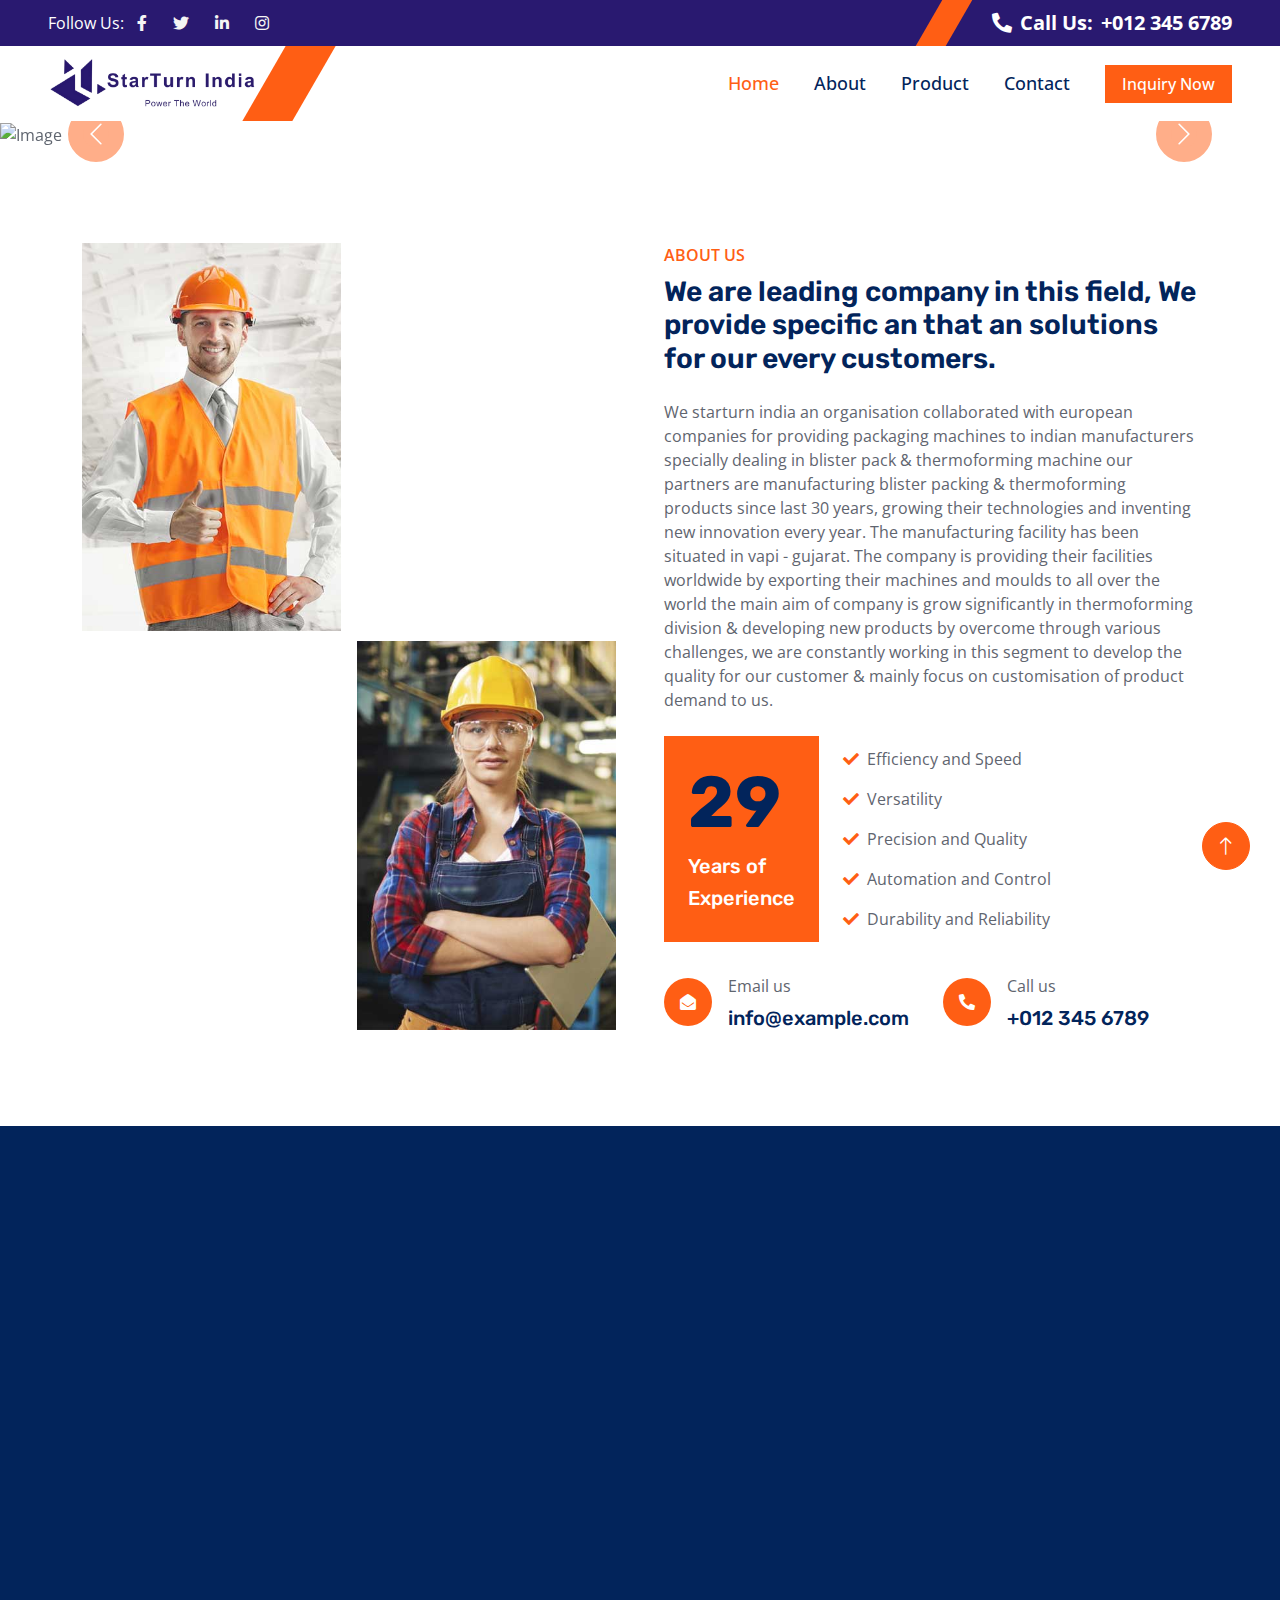
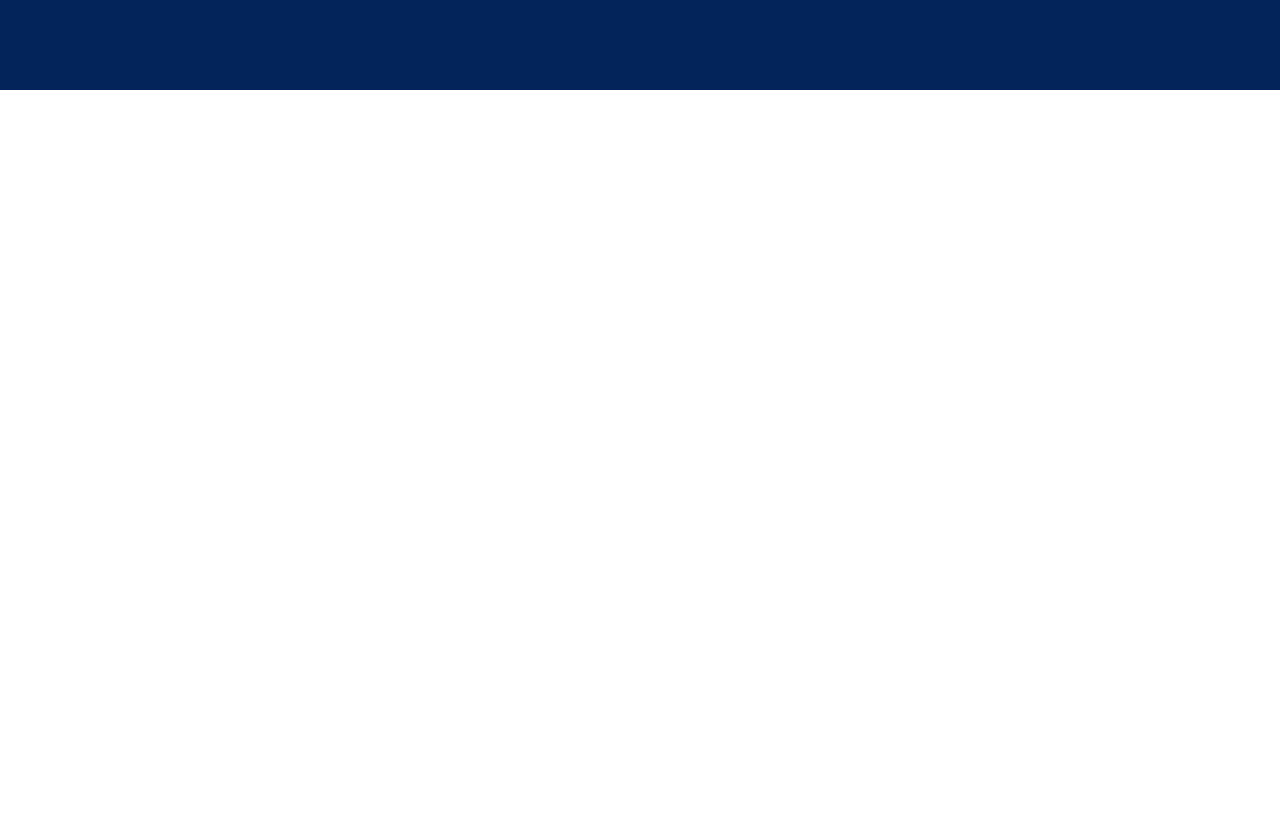
==== index.html @ 0eaa42ad "first commit" ====
<!DOCTYPE html>
<html lang="en">

<head>
    <meta charset="utf-8">
    <title>Star Turn India</title>
    <meta content="width=device-width, initial-scale=1.0" name="viewport">
    <meta content="" name="keywords">
    <meta content="" name="description">

    <!-- Favicon -->
    <link href="img/StarTurn India.png" rel="icon">

    <!-- Google Web Fonts -->
    <link rel="preconnect" href="https://fonts.googleapis.com">
    <link rel="preconnect" href="https://fonts.gstatic.com" crossorigin>
    <link
        href="https://fonts.googleapis.com/css2?family=Open+Sans:wght@400;500;600&family=Rubik:wght@500;600;700&display=swap"
        rel="stylesheet">

    <!-- Icon Font Stylesheet -->
    <link href="https://cdnjs.cloudflare.com/ajax/libs/font-awesome/5.10.0/css/all.min.css" rel="stylesheet">
    <link href="https://cdn.jsdelivr.net/npm/bootstrap-icons@1.4.1/font/bootstrap-icons.css" rel="stylesheet">

    <!-- Libraries Stylesheet -->
    <link href="lib/animate/animate.min.css" rel="stylesheet">
    <link href="lib/owlcarousel/assets/owl.carousel.min.css" rel="stylesheet">

    <!-- Customized Bootstrap Stylesheet -->
    <link href="css/bootstrap.min.css" rel="stylesheet">

    <!-- Template Stylesheet -->
    <link href="css/style.css" rel="stylesheet">
</head>

<body>
    <!-- Spinner Start -->
    <div id="spinner"
        class="show bg-white position-fixed translate-middle w-100 vh-100 top-50 start-50 d-flex align-items-center justify-content-center">
        <div class="spinner-border text-primary" role="status" style="width: 3rem; height: 3rem;"></div>
    </div>
    <!-- Spinner End -->


    <!-- Topbar Start -->
    <div class="container-fluid bg-dark px-0">
        <div class="row g-0 d-none d-lg-flex">
            <div class="col-lg-6 ps-5 text-start">
                <div class="h-100 d-inline-flex align-items-center text-white">
                    <span>Follow Us:</span>
                    <a class="btn btn-link text-light" href=""><i class="fab fa-facebook-f"></i></a>
                    <a class="btn btn-link text-light" href=""><i class="fab fa-twitter"></i></a>
                    <a class="btn btn-link text-light" href=""><i class="fab fa-linkedin-in"></i></a>
                    <a class="btn btn-link text-light" href=""><i class="fab fa-instagram"></i></a>
                </div>
            </div>
            <div class="col-lg-6 text-end">
                <div class="h-100 topbar-right d-inline-flex align-items-center text-white py-2 px-5">
                    <span class="fs-5 fw-bold me-2"><i class="fa fa-phone-alt me-2"></i>Call Us:</span>
                    <span class="fs-5 fw-bold">+012 345 6789</span>
                </div>
            </div>
        </div>
    </div>
    <!-- Topbar End -->


    <!-- Navbar Start -->
    <nav class="navbar navbar-expand-lg bg-white navbar-light sticky-top py-0 pe-5">
        <a href="index.html" class="navbar-brand ps-5 me-0 col-9 col-md-3">
            <!-- <h1 class="text-white m-0">Star_logo</h1> -->
             <img class="img-fluid" src="img/StarTurn India.png" alt="logo">
        </a>
        <button type="button" class="navbar-toggler me-0" data-bs-toggle="collapse" data-bs-target="#navbarCollapse">
            <span class="navbar-toggler-icon"></span>
        </button>
        <div class="collapse navbar-collapse" id="navbarCollapse">
            <div class="navbar-nav ms-auto p-4 p-lg-0">
                <a href="index.html" class="nav-item nav-link active">Home</a>
                <a href="#" class="nav-item nav-link">About</a>
                <!-- <a href="service.html" class="nav-item nav-link">Services</a> -->
                <!-- <div class="nav-item dropdown">
                    <a href="#" class="nav-link dropdown-toggle" data-bs-toggle="dropdown">Pages</a>
                    <div class="dropdown-menu bg-light m-0">
                        <a href="project.html" class="dropdown-item">Projects</a>
                        <a href="feature.html" class="dropdown-item">Features</a>
                        <a href="team.html" class="dropdown-item">Our Team</a>
                        <a href="testimonial.html" class="dropdown-item">Testimonial</a>
                        <a href="404.html" class="dropdown-item">404 Page</a>
                    </div>
                </div> -->
                <a href="#" class="nav-item nav-link">Product</a>
                <a href="#" class="nav-item nav-link">Contact</a>
            </div>
            <a href="" class="btn btn-primary px-3 d-none d-lg-block">Inquiry Now</a>
        </div>
    </nav>
    <!-- Navbar End -->


    <!-- Carousel Start -->
    <div class="container-fluid px-0 mb-5">
        <div id="header-carousel" class="carousel slide" data-bs-ride="carousel">
            <div class="carousel-inner">
                <div class="carousel-item active">
                    <img class="w-100" src="https://starturnindias.com/img/straturn-india-images/banner-1.webp" alt="Image">
                    <div class="carousel-caption">
                        <div class="container">
                            <div class="row justify-content-center">
                                <!-- <div class="col-lg-10 text-start">
                                    <p class="fs-5 fw-medium text-primary text-uppercase animated slideInRight">25 Years
                                        of Working Experience</p>
                                    <h1 class="display-1 text-white mb-5 animated slideInRight">Industrial Solution
                                        Providing Company</h1>
                                    <a href="" class="btn btn-primary py-3 px-5 animated slideInRight">Explore More</a>
                                </div> -->
                            </div>
                        </div>
                    </div>
                </div>
                <div class="carousel-item">
                    <img class="w-100" src="https://starturnindias.com/img/straturn-india-images/banner-2.webp" alt="Image">
                    <div class="carousel-caption">
                        <div class="container">
                            <div class="row justify-content-center">
                                <!-- <div class="col-lg-10 text-start">
                                    <p class="fs-5 fw-medium text-primary text-uppercase animated slideInRight">25 Years
                                        of Working Experience</p>
                                    <h1 class="display-1 text-white mb-5 animated slideInRight">The Best Reliable
                                        Industry Solution</h1>
                                    <a href="" class="btn btn-primary py-3 px-5 animated slideInRight">Explore More</a>
                                </div> -->
                            </div>
                        </div>
                    </div>
                </div>
            </div>
            <button class="carousel-control-prev" type="button" data-bs-target="#header-carousel" data-bs-slide="prev">
                <span class="carousel-control-prev-icon" aria-hidden="true"></span>
                <span class="visually-hidden">Previous</span>
            </button>
            <button class="carousel-control-next" type="button" data-bs-target="#header-carousel" data-bs-slide="next">
                <span class="carousel-control-next-icon" aria-hidden="true"></span>
                <span class="visually-hidden">Next</span>
            </button>
        </div>
    </div>
    <!-- Carousel End -->


    <!-- About Start -->
    <div class="marginsub container-xxl py-5">
        <div class="container">
            <div class="row g-5">
                <div class="col-lg-6">
                    <div class="row gx-3 h-100">
                        <div class="col-6 align-self-start wow fadeInUp" data-wow-delay="0.1s">
                            <img class="img-fluid" src="img/about-1.jpg">
                        </div>
                        <div class="col-6 align-self-end wow fadeInDown" data-wow-delay="0.1s">
                            <img class="img-fluid" src="img/about-2.jpg">
                        </div>
                    </div>
                </div>
                <div class="col-lg-6 wow fadeIn" data-wow-delay="0.5s">
                    <p class="fw-medium text-uppercase text-primary mb-2">About Us</p>
                    <h3 class=" mb-4">
                        We are leading company in this field, We provide specific an that an solutions for our every customers.</h1>
                    <p class="mb-4">We starturn india an organisation collaborated with european companies for providing packaging machines to indian manufacturers specially dealing in blister pack & thermoforming machine our partners are manufacturing blister packing & thermoforming products since last 30 years, growing their technologies and inventing new innovation every year. The manufacturing facility has been situated in vapi - gujarat. The company is providing their facilities worldwide by exporting their machines and moulds to all over the world the main aim of company is grow significantly in thermoforming division & developing new products by overcome through various challenges, we are constantly working in this segment to develop the quality for our customer & mainly focus on customisation of product demand to us.
                    </p>
                    <div class="d-flex align-items-center mb-4">
                        <div class="flex-shrink-0 bg-primary p-4">
                            <h1 class="display-2">29</h1>
                            <h5 class="text-white">Years of</h5>
                            <h5 class="text-white">Experience</h5>
                        </div>
                        <div class="ms-4">
                            <p><i class="fa fa-check text-primary me-2"></i>Efficiency and Speed</p>
                            <p><i class="fa fa-check text-primary me-2"></i>Versatility</p>
                            <p><i class="fa fa-check text-primary me-2"></i>Precision and Quality</p>
                            <p><i class="fa fa-check text-primary me-2"></i>Automation and Control</p>
                            <p class="mb-0"><i class="fa fa-check text-primary me-2"></i>Durability and Reliability</p>
                        </div>
                    </div>
                    <div class="row pt-2">
                        <div class="col-sm-6">
                            <div class="d-flex align-items-center">
                                <div class="flex-shrink-0 btn-lg-square rounded-circle bg-primary">
                                    <i class="fa fa-envelope-open text-white"></i>
                                </div>
                                <div class="ms-3">
                                    <p class="mb-2">Email us</p>
                                    <h5 class="mb-0">info@example.com</h5>
                                </div>
                            </div>
                        </div>
                        <div class="col-sm-6">
                            <div class="d-flex align-items-center">
                                <div class="flex-shrink-0 btn-lg-square rounded-circle bg-primary">
                                    <i class="fa fa-phone-alt text-white"></i>
                                </div>
                                <div class="ms-3">
                                    <p class="mb-2">Call us</p>
                                    <h5 class="mb-0">+012 345 6789</h5>
                                </div>
                            </div>
                        </div>
                    </div>
                </div>
            </div>
        </div>
    </div>
    <!-- About End -->


    <!-- Facts Start -->
    <div class="container-fluid facts my-5 p-5">
        <div class="row g-5">
            <div class="col-md-6 col-xl-3 wow fadeIn" data-wow-delay="0.1s">
                <div class="text-center border p-5">
                    <i class="fa fa-certificate fa-3x text-white mb-3"></i>
                    <h1 class="display-2 text-primary mb-0" data-toggle="counter-up">25</h1>
                    <span class="fs-5 fw-semi-bold text-white">Years Experience</span>
                    <p>Delivering top-notch services for over two decades with proven expertise.</p>
                </div>
            </div>
            <div class="col-md-6 col-xl-3 wow fadeIn" data-wow-delay="0.3s">
                <div class="text-center border p-5">
                    <i class="fa fa-users-cog fa-3x text-white mb-3"></i>
                    <h1 class="display-2 text-primary mb-0" data-toggle="counter-up">135</h1>
                    <span class="fs-5 fw-semi-bold text-white">Satisfied customers</span>
                    <p>Trusted by numerous businesses with unmatched customer satisfaction.</p>
                </div>
            </div>  
            <div class="col-md-6 col-xl-3 wow fadeIn" data-wow-delay="0.5s">
                <div class="text-center border p-5">
                    <i class="fa fa-users fa-3x text-white mb-3"></i>
                    <h1 class="display-2 text-primary mb-0" data-toggle="counter-up">957</h1>
                    <span class="fs-5 fw-semi-bold text-white">Happy Clients</span>
                    <p>Creating smiles by meeting and exceeding client expectations.</p>
                </div>
            </div>
            <div class="col-md-6 col-xl-3 wow fadeIn" data-wow-delay="0.7s">
                <div class="text-center border p-5">
                    <i class="fa fa-check-double fa-3x text-white mb-3"></i>
                    <h1 class="display-2 text-primary mb-0" data-toggle="counter-up">1839</h1>
                    <span class="fs-5 fw-semi-bold text-white">Projects Done</span>
                    <p>Successfully completing projects with precision and excellence.</p>
                </div>
            </div>
        </div>
    </div>
    <!-- Facts End -->
     

    <!-- Features Start -->
    <div class=" container-xxl py-5">
        <div class="container">
            <div class="row g-5 align-items-center">
                <div class="col-lg-6 wow fadeInUp" data-wow-delay="0.1s">
                    <div class="position-relative me-lg-4">
                        <img class="img-fluid w-100" src="img/feature.jpg" alt="">
                        <span
                            class="position-absolute top-50 start-100 translate-middle bg-white rounded-circle d-none d-lg-block"
                            style="width: 120px; height: 120px;"></span>
                        <button type="button" class="btn-play" data-bs-toggle="modal"
                            data-src="https://www.youtube.com/embed/DWRcNpR6Kdc" data-bs-target="#videoModal">
                            <span></span>
                        </button>
                    </div>
                </div>
                <div class="col-lg-6 wow fadeInUp" data-wow-delay="0.5s">
                    <p class="fw-medium text-uppercase text-primary mb-2">Why Choosing Us!</p>
                    <h1 class="display-5 mb-4">Few Reasons Why People Choosing Us!</h1>
                    <p class="mb-4">Tempor erat elitr rebum at clita. Diam dolor diam ipsum sit. Aliqu diam amet diam et
                        eos. Clita erat ipsum et lorem et sit, sed stet lorem sit clita duo justo magna dolore erat amet
                    </p>
                    <div class="row gy-4">
                        <div class="col-12">
                            <div class="d-flex">
                                <div class="flex-shrink-0 btn-lg-square rounded-circle bg-primary">
                                    <i class="fa fa-check text-white"></i>
                                </div>
                                <div class="ms-4">
                                    <h4>Experienced Workers</h4>
                                    <span>Clita erat ipsum et lorem et sit, sed stet lorem sit clita duo justo magna
                                        dolore erat amet</span>
                                </div>
                            </div>
                        </div>
                        <div class="col-12">
                            <div class="d-flex">
                                <div class="flex-shrink-0 btn-lg-square rounded-circle bg-primary">
                                    <i class="fa fa-check text-white"></i>
                                </div>
                                <div class="ms-4">
                                    <h4>Reliable Industrial Services</h4>
                                    <span>Clita erat ipsum et lorem et sit, sed stet lorem sit clita duo justo magna
                                        dolore erat amet</span>
                                </div>
                            </div>
                        </div>
                        <div class="col-12">
                            <div class="d-flex">
                                <div class="flex-shrink-0 btn-lg-square rounded-circle bg-primary">
                                    <i class="fa fa-check text-white"></i>
                                </div>
                                <div class="ms-4">
                                    <h4>24/7 Customer Support</h4>
                                    <span>Clita erat ipsum et lorem et sit, sed stet lorem sit clita duo justo magna
                                        dolore erat amet</span>
                                </div>
                            </div>
                        </div>
                    </div>
                </div>
            </div>
        </div>
    </div>
    <!-- Features End -->


    <!-- Video Modal Start -->
    <div class="d-none modal modal-video fade" id="videoModal" tabindex="-1" aria-labelledby="exampleModalLabel"
        aria-hidden="true">
        <div class="modal-dialog">
            <div class="modal-content rounded-0">
                <div class="modal-header">
                    <h3 class="modal-title" id="exampleModalLabel">Youtube Video</h3>
                    <button type="button" class="btn-close" data-bs-dismiss="modal" aria-label="Close"></button>
                </div>
                <div class="modal-body">
                    <!-- 16:9 aspect ratio -->
                    <div class="ratio ratio-16x9">
                        <iframe class="embed-responsive-item" src="" id="video" allowfullscreen
                            allowscriptaccess="always" allow="autoplay"></iframe>
                    </div>
                </div>
            </div>
        </div>
    </div>
    <!-- Video Modal End -->


    <!-- Service Start -->
    <div class="d-none container-xxl py-5">
        <div class="container">
            <div class="text-center mx-auto pb-4 wow fadeInUp" data-wow-delay="0.1s" style="max-width: 600px;">
                <p class="fw-medium text-uppercase text-primary mb-2">Our Services</p>
                <h1 class="display-5 mb-4">We Provide Best Industrial Services</h1>
            </div>
            <div class="row gy-5 gx-4">
                <div class="col-md-6 col-lg-4 wow fadeInUp" data-wow-delay="0.1s">
                    <div class="service-item">
                        <img class="img-fluid" src="img/service-1.jpg" alt="">
                        <div class="service-img">
                            <img class="img-fluid" src="img/service-1.jpg" alt="">
                        </div>
                        <div class="service-detail">
                            <div class="service-title">
                                <hr class="w-25">
                                <h3 class="mb-0">Civil & Gas Engineering</h3>
                                <hr class="w-25">
                            </div>
                            <div class="service-text">
                                <p class="text-white mb-0">Erat ipsum justo amet duo et elitr dolor, est duo duo eos
                                    lorem sed diam stet diam sed stet.</p>
                            </div>
                        </div>
                        <a class="btn btn-light" href="">Read More</a>
                    </div>
                </div>
                <div class="col-md-6 col-lg-4 wow fadeInUp" data-wow-delay="0.3s">
                    <div class="service-item">
                        <img class="img-fluid" src="img/service-2.jpg" alt="">
                        <div class="service-img">
                            <img class="img-fluid" src="img/service-2.jpg" alt="">
                        </div>
                        <div class="service-detail">
                            <div class="service-title">
                                <hr class="w-25">
                                <h3 class="mb-0">Power & Energy Engineering</h3>
                                <hr class="w-25">
                            </div>
                            <div class="service-text">
                                <p class="text-white mb-0">Erat ipsum justo amet duo et elitr dolor, est duo duo eos
                                    lorem sed diam stet diam sed stet.</p>
                            </div>
                        </div>
                        <a class="btn btn-light" href="">Read More</a>
                    </div>
                </div>
                <div class="col-md-6 col-lg-4 wow fadeInUp" data-wow-delay="0.5s">
                    <div class="service-item">
                        <img class="img-fluid" src="img/service-3.jpg" alt="">
                        <div class="service-img">
                            <img class="img-fluid" src="img/service-3.jpg" alt="">
                        </div>
                        <div class="service-detail">
                            <div class="service-title">
                                <hr class="w-25">
                                <h3 class="mb-0">Plumbing & Water Treatment</h3>
                                <hr class="w-25">
                            </div>
                            <div class="service-text">
                                <p class="text-white mb-0">Erat ipsum justo amet duo et elitr dolor, est duo duo eos
                                    lorem sed diam stet diam sed stet.</p>
                            </div>
                        </div>
                        <a class="btn btn-light" href="">Read More</a>
                    </div>
                </div>
            </div>
        </div>
    </div>
    <!-- Service End -->


    <!-- Project Start -->
    <div class="d-none container-fluid bg-dark pt-5 my-5 px-0">
        <div class="text-center mx-auto mt-5 wow fadeIn" data-wow-delay="0.1s" style="max-width: 600px;">
            <p class="fw-medium text-uppercase text-primary mb-2">Our Projects</p>
            <h1 class="display-5 text-white mb-5">See What We Have Completed Recently</h1>
        </div>
        <div class="owl-carousel project-carousel wow fadeIn" data-wow-delay="0.1s">
            <a class="project-item" href="">
                <img class="img-fluid" src="img/project-1.jpg" alt="">
                <div class="project-title">
                    <h5 class="text-primary mb-0">Auto Engineering</h5>
                </div>
            </a>
            <a class="project-item" href="">
                <img class="img-fluid" src="img/project-2.jpg" alt="">
                <div class="project-title">
                    <h5 class="text-primary mb-0">Civil Engineering</h5>
                </div>
            </a>
            <a class="project-item" href="">
                <img class="img-fluid" src="img/project-3.jpg" alt="">
                <div class="project-title">
                    <h5 class="text-primary mb-0">Gas Engineering</h5>
                </div>
            </a>
            <a class="project-item" href="">
                <img class="img-fluid" src="img/project-4.jpg" alt="">
                <div class="project-title">
                    <h5 class="text-primary mb-0">Power Engineering</h5>
                </div>
            </a>
            <a class="project-item" href="">
                <img class="img-fluid" src="img/project-5.jpg" alt="">
                <div class="project-title">
                    <h5 class="text-primary mb-0">Energy Engineering</h5>
                </div>
            </a>
            <a class="project-item" href="">
                <img class="img-fluid" src="img/project-6.jpg" alt="">
                <div class="project-title">
                    <h5 class="text-primary mb-0">Water Engineering</h5>
                </div>
            </a>
        </div>
    </div>
    <!-- Project End -->


    <!-- Team Start -->
    <div class="d-none container-xxl py-5">
        <div class="container">
            <div class="text-center mx-auto wow fadeInUp" data-wow-delay="0.1s" style="max-width: 600px;">
                <p class="fw-medium text-uppercase text-primary mb-2">Our Team</p>
                <h1 class="display-5 mb-5">Dedicated Team Members</h1>
            </div>
            <div class="row g-4">
                <div class="col-lg-4 col-md-6 wow fadeInUp" data-wow-delay="0.1s">
                    <div class="team-item">
                        <img class="img-fluid" src="img/team-1.jpg" alt="">
                        <div class="d-flex">
                            <div class="flex-shrink-0 btn-square bg-primary" style="width: 90px; height: 90px;">
                                <i class="fa fa-2x fa-share text-white"></i>
                            </div>
                            <div class="position-relative overflow-hidden bg-light d-flex flex-column justify-content-center w-100 ps-4"
                                style="height: 90px;">
                                <h5>Rob Miller</h5>
                                <span class="text-primary">CEO & Founder</span>
                                <div class="team-social">
                                    <a class="btn btn-square btn-dark rounded-circle mx-1" href=""><i
                                            class="fab fa-facebook-f"></i></a>
                                    <a class="btn btn-square btn-dark rounded-circle mx-1" href=""><i
                                            class="fab fa-twitter"></i></a>
                                    <a class="btn btn-square btn-dark rounded-circle mx-1" href=""><i
                                            class="fab fa-instagram"></i></a>
                                </div>
                            </div>
                        </div>
                    </div>
                </div>
                <div class="col-lg-4 col-md-6 wow fadeInUp" data-wow-delay="0.3s">
                    <div class="team-item">
                        <img class="img-fluid" src="img/team-2.jpg" alt="">
                        <div class="d-flex">
                            <div class="flex-shrink-0 btn-square bg-primary" style="width: 90px; height: 90px;">
                                <i class="fa fa-2x fa-share text-white"></i>
                            </div>
                            <div class="position-relative overflow-hidden bg-light d-flex flex-column justify-content-center w-100 ps-4"
                                style="height: 90px;">
                                <h5>Adam Crew</h5>
                                <span class="text-primary">Project Manager</span>
                                <div class="team-social">
                                    <a class="btn btn-square btn-dark rounded-circle mx-1" href=""><i
                                            class="fab fa-facebook-f"></i></a>
                                    <a class="btn btn-square btn-dark rounded-circle mx-1" href=""><i
                                            class="fab fa-twitter"></i></a>
                                    <a class="btn btn-square btn-dark rounded-circle mx-1" href=""><i
                                            class="fab fa-instagram"></i></a>
                                </div>
                            </div>
                        </div>
                    </div>
                </div>
                <div class="col-lg-4 col-md-6 wow fadeInUp" data-wow-delay="0.5s">
                    <div class="team-item">
                        <img class="img-fluid" src="img/team-3.jpg" alt="">
                        <div class="d-flex">
                            <div class="flex-shrink-0 btn-square bg-primary" style="width: 90px; height: 90px;">
                                <i class="fa fa-2x fa-share text-white"></i>
                            </div>
                            <div class="position-relative overflow-hidden bg-light d-flex flex-column justify-content-center w-100 ps-4"
                                style="height: 90px;">
                                <h5>Peter Farel</h5>
                                <span class="text-primary">Engineer</span>
                                <div class="team-social">
                                    <a class="btn btn-square btn-dark rounded-circle mx-1" href=""><i
                                            class="fab fa-facebook-f"></i></a>
                                    <a class="btn btn-square btn-dark rounded-circle mx-1" href=""><i
                                            class="fab fa-twitter"></i></a>
                                    <a class="btn btn-square btn-dark rounded-circle mx-1" href=""><i
                                            class="fab fa-instagram"></i></a>
                                </div>
                            </div>
                        </div>
                    </div>
                </div>
            </div>
        </div>
    </div>
    <!-- Team End -->


    <!-- Testimonial Start -->
    <div class="d-none container-xxl py-5">
        <div class="container">
            <div class="text-center mx-auto wow fadeInUp" data-wow-delay="0.1s" style="max-width: 600px;">
                <p class="fw-medium text-uppercase text-primary mb-2">Testimonial</p>
                <h1 class="display-5 mb-5">What Our Clients Say!</h1>
            </div>
            <div class="owl-carousel testimonial-carousel wow fadeInUp" data-wow-delay="0.1s">
                <div class="testimonial-item text-center">
                    <div class="testimonial-img position-relative">
                        <img class="img-fluid rounded-circle mx-auto mb-5" src="img/testimonial-1.jpg">
                        <div class="btn-square bg-primary rounded-circle">
                            <i class="fa fa-quote-left text-white"></i>
                        </div>
                    </div>
                    <div class="testimonial-text text-center rounded p-4">
                        <p>Clita clita tempor justo dolor ipsum amet kasd amet duo justo duo duo labore sed sed. Magna
                            ut diam sit et amet stet eos sed clita erat magna elitr erat sit sit erat at rebum justo sea
                            clita.</p>
                        <h5 class="mb-1">Client Name</h5>
                        <span class="fst-italic">Profession</span>
                    </div>
                </div>
                <div class="testimonial-item text-center">
                    <div class="testimonial-img position-relative">
                        <img class="img-fluid rounded-circle mx-auto mb-5" src="img/testimonial-2.jpg">
                        <div class="btn-square bg-primary rounded-circle">
                            <i class="fa fa-quote-left text-white"></i>
                        </div>
                    </div>
                    <div class="testimonial-text text-center rounded p-4">
                        <p>Clita clita tempor justo dolor ipsum amet kasd amet duo justo duo duo labore sed sed. Magna
                            ut diam sit et amet stet eos sed clita erat magna elitr erat sit sit erat at rebum justo sea
                            clita.</p>
                        <h5 class="mb-1">Client Name</h5>
                        <span class="fst-italic">Profession</span>
                    </div>
                </div>
                <div class="testimonial-item text-center">
                    <div class="testimonial-img position-relative">
                        <img class="img-fluid rounded-circle mx-auto mb-5" src="img/testimonial-3.jpg">
                        <div class="btn-square bg-primary rounded-circle">
                            <i class="fa fa-quote-left text-white"></i>
                        </div>
                    </div>
                    <div class="testimonial-text text-center rounded p-4">
                        <p>Clita clita tempor justo dolor ipsum amet kasd amet duo justo duo duo labore sed sed. Magna
                            ut diam sit et amet stet eos sed clita erat magna elitr erat sit sit erat at rebum justo sea
                            clita.</p>
                        <h5 class="mb-1">Client Name</h5>
                        <span class="fst-italic">Profession</span>
                    </div>
                </div>
            </div>
        </div>
    </div>
    <!-- Testimonial End -->


    <!-- Footer Start -->
    <div class="d-none container-fluid bg-dark footer mt-5 py-5 wow fadeIn" data-wow-delay="0.1s">
        <div class="container py-5">
            <div class="row g-5">
                <div class="col-lg-3 col-md-6">
                    <h5 class="text-white mb-4">Our Office</h5>
                    <p class="mb-2"><i class="fa fa-map-marker-alt me-3"></i>123 Street, New York, USA</p>
                    <p class="mb-2"><i class="fa fa-phone-alt me-3"></i>+012 345 67890</p>
                    <p class="mb-2"><i class="fa fa-envelope me-3"></i>info@example.com</p>
                    <div class="d-flex pt-3">
                        <a class="btn btn-square btn-primary rounded-circle me-2" href=""><i
                                class="fab fa-twitter"></i></a>
                        <a class="btn btn-square btn-primary rounded-circle me-2" href=""><i
                                class="fab fa-facebook-f"></i></a>
                        <a class="btn btn-square btn-primary rounded-circle me-2" href=""><i
                                class="fab fa-youtube"></i></a>
                        <a class="btn btn-square btn-primary rounded-circle me-2" href=""><i
                                class="fab fa-linkedin-in"></i></a>
                    </div>
                </div>
                <div class="col-lg-3 col-md-6">
                    <h5 class="text-white mb-4">Quick Links</h5>
                    <a class="btn btn-link" href="">About Us</a>
                    <a class="btn btn-link" href="">Contact Us</a>
                    <a class="btn btn-link" href="">Our Services</a>
                    <a class="btn btn-link" href="">Terms & Condition</a>
                    <a class="btn btn-link" href="">Support</a>
                </div>
                <div class="col-lg-3 col-md-6">
                    <h5 class="text-white mb-4">Business Hours</h5>
                    <p class="mb-1">Monday - Friday</p>
                    <h6 class="text-light">09:00 am - 07:00 pm</h6>
                    <p class="mb-1">Saturday</p>
                    <h6 class="text-light">09:00 am - 12:00 pm</h6>
                    <p class="mb-1">Sunday</p>
                    <h6 class="text-light">Closed</h6>
                </div>
                <div class="col-lg-3 col-md-6">
                    <h5 class="text-white mb-4">Newsletter</h5>
                    <p>Dolor amet sit justo amet elitr clita ipsum elitr est.</p>
                    <div class="position-relative w-100">
                        <input class="form-control bg-transparent w-100 py-3 ps-4 pe-5" type="text"
                            placeholder="Your email">
                        <button type="button"
                            class="btn btn-primary py-2 position-absolute top-0 end-0 mt-2 me-2">SignUp</button>
                    </div>
                </div>
            </div>
        </div>
    </div>
    <!-- Footer End -->


    <!-- Copyright Start -->
    <div class="d-none container-fluid copyright bg-dark py-4">
        <div class="container text-center">
            <p class="mb-2">Copyright &copy; <a class="fw-semi-bold" href="#">Your Site Name</a>, All Right Reserved.
            </p>
            <!--/*** This template is free as long as you keep the footer author’s credit link/attribution link/backlink. If you'd like to use the template without the footer author’s credit link/attribution link/backlink, you can purchase the Credit Removal License from "https://htmlcodex.com/credit-removal". Thank you for your support. ***/-->
            <p class="mb-0">Designed By <a class="fw-semi-bold" href="https://htmlcodex.com">HTML Codex</a> Distributed
                By: <a href="https://themewagon.com">ThemeWagon</a> </p>
        </div>
    </div>
    <!-- Copyright End -->


    <!-- Back to Top -->
    <a href="#" class="btn btn-lg btn-primary btn-lg-square rounded-circle back-to-top"><i
            class="bi bi-arrow-up"></i></a>


    <!-- JavaScript Libraries -->
    <script src="https://code.jquery.com/jquery-3.4.1.min.js"></script>
    <script src="https://cdn.jsdelivr.net/npm/bootstrap@5.0.0/dist/js/bootstrap.bundle.min.js"></script>
    <script src="lib/wow/wow.min.js"></script>
    <script src="lib/easing/easing.min.js"></script>
    <script src="lib/waypoints/waypoints.min.js"></script>
    <script src="lib/owlcarousel/owl.carousel.min.js"></script>
    <script src="lib/counterup/counterup.min.js"></script>

    <!-- Template Javascript -->
    <script src="js/main.js"></script>
</body>

</html>
---- css/style.css ----
/********** Template CSS **********/
:root {
    --primary: #FF5E14;
    --secondary: #5F656F;
    --light: #F5F5F5;
    --dark: #02245B;
}

.back-to-top {
    position: fixed;
    display: none;
    right: 30px;
    bottom: 30px;
    z-index: 99;
}

h1,
h2,
.h1,
.h2,
.fw-bold {
    font-weight: 700 !important;
}

h3,
h4,
.h3,
.h4,
.fw-medium {
    font-weight: 600 !important;
}

h5,
h6,
.h5,
.h6,
.fw-semi-bold {
    font-weight: 500 !important;
}


/*** Spinner ***/
#spinner {
    opacity: 0;
    visibility: hidden;
    transition: opacity .5s ease-out, visibility 0s linear .5s;
    z-index: 99999;
}

#spinner.show {
    transition: opacity .5s ease-out, visibility 0s linear 0s;
    visibility: visible;
    opacity: 1;
}


/*** Button ***/
.btn {
    transition: .5s;
    font-weight: 500;
}

.btn-primary,
.btn-outline-primary:hover {
    color: #FFFFFF;
}

.btn-square {
    width: 38px;
    height: 38px;
}

.btn-sm-square {
    width: 32px;
    height: 32px;
}

.btn-lg-square {
    width: 48px;
    height: 48px;
}

.btn-square,
.btn-sm-square,
.btn-lg-square {
    padding: 0;
    display: flex;
    align-items: center;
    justify-content: center;
    font-weight: normal;
}


.topbar-right {
    position: relative;
    /* background: var(--primary); */
}

.topbar-right::before {
    position: absolute;
    content: "";
    width: 30px;
    height: 100%;
    top: 0;
    left: -15px;
    transform: skewX(-30deg);
    background-color: var(--primary);
}


/*** Navbar ***/
.navbar.sticky-top {
    top: -100px;
    transition: .5s;
}

.navbar .navbar-brand {
    position: relative;
    padding-right: 50px;
    height: 75px;
    display: flex;
    align-items: center;
    background: #ff5e1400;
}

.navbar .navbar-brand::after {
    position: absolute;
    content: "";
    width: 50px;
    height: 100%;
    top: 0;
    right: -6px;
    transform: skewX(-30deg);
    background-color: var(--primary);
}

.navbar .navbar-nav .nav-link {
    margin-right: 35px;
    padding: 20px 0;
    color: var(--dark);
    font-size: 18px;
    font-weight: 500;
    outline: none;
}

.navbar .navbar-nav .nav-link:hover,
.navbar .navbar-nav .nav-link.active {
    color: var(--primary);
}

.navbar .dropdown-toggle::after {
    border: none;
    content: "\f107";
    font-family: "Font Awesome 5 Free";
    font-weight: 900;
    vertical-align: middle;
    margin-left: 8px;
}

@media (max-width: 991.98px) {
    .navbar .navbar-nav .nav-link  {
        margin-right: 0;
        padding: 10px 0;
    }

    .navbar .navbar-nav {
        border-top: 1px solid #EEEEEE;
    }
}

@media (min-width: 992px) {
    .navbar .nav-item .dropdown-menu {
        display: block;
        border: none;
        margin-top: 0;
        top: 150%;
        opacity: 0;
        visibility: hidden;
        transition: .5s;
    }

    .navbar .nav-item:hover .dropdown-menu {
        top: 100%;
        visibility: visible;
        transition: .5s;
        opacity: 1;
    }
}


/*** Header ***/
.carousel-caption {
    top: 0;
    left: 0;
    right: 0;
    bottom: 0;
    display: flex;
    align-items: center;
    /* background: linear-gradient(to right, rgba(2, 36, 91, 1) 0%, rgba(2, 36, 91, 0) 100%); */
    z-index: 1;
}

.carousel-control-prev,
.carousel-control-next {
    width: 15%;
}

/*addme  this is for the mobile screen only this is for the adjust the curser button  */
@media (max-width: 768px) { /* Adjust 768px based on your mobile breakpoint */
    .carousel-control-prev,
    .carousel-control-next {
      height: 156px;
    }
  }
@media (max-width: 768px) { /* Adjust 768px based on your mobile breakpoint */
    
    .marginsub {
      margin-top: -32   0px;
    }
  }
  
.carousel-control-prev-icon,
.carousel-control-next-icon {
    width: 3.5rem;
    height: 3.5rem;
    background-color: var(--primary);
    border: 15px solid var(--primary);
    border-radius: 3.5rem;
}

@media (max-width: 768px) {
    #header-carousel .carousel-item {
        position: relative;
        min-height: 450px;
    }
    
    #header-carousel .carousel-item img {
        position: absolute;
        width: 100%;
        /* height: 100%; */
        object-fit: cover;
    }
}

.page-header {
    background: linear-gradient(to right, rgba(2, 36, 91, 1) 0%, rgba(2, 36, 91, 0) 100%), url(../img/carousel-2.jpg) center center no-repeat;
    background-size: cover;
}

.page-header .breadcrumb-item+.breadcrumb-item::before {
    color: var(--light);
}

.page-header .breadcrumb-item,
.page-header .breadcrumb-item a {
    font-size: 18px;
    color: var(--light);
}


/*** Facts ***/
.facts {
    position: relative;
    margin: 6rem 0;
    background: var(--dark);
}

.facts .border {
    border-color: rgba(255, 255, 255, .1) !important;
}


/*** Features ***/
.btn-play {
    position: absolute;
    top: 50%;
    right: -30px;
    transform: translateY(-50%);
    display: block;
    box-sizing: content-box;
    width: 16px;
    height: 26px;
    border-radius: 100%;
    border: none;
    outline: none !important;
    padding: 18px 20px 20px 28px;
    background: var(--primary);
}

@media (max-width: 992px) {
    .btn-play {
        left: 50%;
        right: auto;
        transform: translate(-50%, -50%);
    }
}

.btn-play:before {
    content: "";
    position: absolute;
    z-index: 0;
    left: 50%;
    top: 50%;
    transform: translateX(-50%) translateY(-50%);
    display: block;
    width: 60px;
    height: 60px;
    background: var(--primary);
    border-radius: 100%;
    animation: pulse-border 1500ms ease-out infinite;
}

.btn-play:after {
    content: "";
    position: absolute;
    z-index: 1;
    left: 50%;
    top: 50%;
    transform: translateX(-50%) translateY(-50%);
    display: block;
    width: 60px;
    height: 60px;
    background: var(--primary);
    border-radius: 100%;
    transition: all 200ms;
}

.btn-play span {
    display: block;
    position: relative;
    z-index: 3;
    width: 0;
    height: 0;
    left: -1px;
    border-left: 16px solid #FFFFFF;
    border-top: 11px solid transparent;
    border-bottom: 11px solid transparent;
}

@keyframes pulse-border {
    0% {
        transform: translateX(-50%) translateY(-50%) translateZ(0) scale(1);
        opacity: 1;
    }

    100% {
        transform: translateX(-50%) translateY(-50%) translateZ(0) scale(2);
        opacity: 0;
    }
}

.modal-video .modal-dialog {
    position: relative;
    max-width: 800px;
    margin: 60px auto 0 auto;
}

.modal-video .modal-body {
    position: relative;
    padding: 0px;
}

.modal-video .close {
    position: absolute;
    width: 30px;
    height: 30px;
    right: 0px;
    top: -30px;
    z-index: 999;
    font-size: 30px;
    font-weight: normal;
    color: #FFFFFF;
    background: #000000;
    opacity: 1;
}


/*** Service ***/
.service-item {
    position: relative;
    margin: 65px 0 25px 0;
    box-shadow: 0 0 45px rgba(0, 0, 0, .07);
}

.service-item .service-img {
    position: absolute;
    padding: 12px;
    width: 130px;
    height: 130px;
    top: -65px;
    left: 50%;
    transform: translateX(-50%);
    background: #FFFFFF;
    box-shadow: 0 0 45px rgba(0, 0, 0, .09);
    z-index: 2;
}

.service-item .service-detail {
    position: absolute;
    width: 100%;
    height: 100%;
    top: 0;
    left: 0;
    overflow: hidden;
    z-index: 1;
}

.service-item .service-title {
    position: absolute;
    padding: 65px 30px 25px 30px;
    width: 100%;
    height: 100%;
    top: 0;
    left: 0;
    display: flex;
    flex-direction: column;
    align-items: center;
    justify-content: center;
    text-align: center;
    background: #FFFFFF;
    transition: .5s;
}

.service-item:hover .service-title {
    top: -100%;
}

.service-item .service-text {
    position: absolute;
    overflow: hidden;
    padding: 65px 30px 25px 30px;
    width: 100%;
    height: 100%;
    top: 100%;
    left: 0;
    display: flex;
    align-items: center;
    text-align: center;
    background: rgba(2, 36, 91, .7);
    transition: .5s;
}

.service-item:hover .service-text {
    top: 0;
}

.service-item .service-text::before {
    position: absolute;
    content: "";
    width: 100%;
    height: 100px;
    top: -100%;
    left: 0;
    transform: skewY(-12deg);
    background: #FFFFFF;
    transition: .5s;
}

.service-item:hover .service-text::before {
    top: -55px;
}

.service-item .btn {
    position: absolute;
    width: 130px;
    height: 50px;
    left: 50%;
    bottom: -25px;
    transform: translateX(-50%);
    display: flex;
    align-items: center;
    justify-content: center;
    color: var(--secondary);
    background: #FFFFFF;
    border: none;
    box-shadow: 0 0 45px rgba(0, 0, 0, .09);
    z-index: 2;
}

.service-item .btn:hover {
    color: #FFFFFF;
    background: var(--primary);
}


/*** Project ***/
.project-carousel {
    position: relative;
    background: var(--dark);
}

.project-item {
    position: relative;
    display: block;
}

.project-item img {
    transition: .5s;
}

.project-item:hover img,
.project-carousel .owl-item.center img {
    margin-top: -60px;
}

.project-item .project-title {
    position: absolute;
    padding: 0 15px;
    width: 100%;
    height: 80px;
    bottom: -110px;
    left: 0;
    display: flex;
    align-items: center;
    justify-content: center;
    text-align: center;
    background: var(--dark);
    transition: .5s;
}

.project-item:hover .project-title,
.project-carousel .owl-item.center .project-title  {
    bottom: -60px;
}

.project-item .project-title::before {
    position: absolute;
    content: "";
    width: 100%;
    height: 30px;
    top: -15px;
    left: 0;
    transform: skewY(-5deg);
    background: var(--dark);
    transition: .5s;
}

.project-carousel .owl-nav {
    position: absolute;
    width: 100%;
    height: 45px;
    top: 50%;
    left: 0;
    transform: translateY(-50%);
    display: flex;
    justify-content: space-between;
    transition: .5s;
    opacity: 0;
    z-index: 1;
}

.project-carousel:hover .owl-nav {
    opacity: 1;
}

.project-carousel .owl-nav .owl-prev,
.project-carousel .owl-nav .owl-next {
    margin: 0 30px;
    width: 45px;
    height: 45px;
    display: flex;
    align-items: center;
    justify-content: center;
    color: #FFFFFF;
    background: var(--primary);
    border-radius: 45px;
    font-size: 22px;
    transition: .5s;
}


/*** Team ***/
.team-item .team-social {
    position: absolute;
    width: 100%;
    height: 100%;
    top: 0;
    left: -100%;
    display: flex;
    align-items: center;
    background: var(--primary);
    transition: .5s;
}

.team-item:hover .team-social {
    left: 0;
}


/*** Testimonial ***/
.testimonial-carousel::before {
    position: absolute;
    content: "";
    top: 0;
    left: 0;
    height: 100%;
    width: 0;
    background: linear-gradient(to right, rgba(255, 255, 255, 1) 0%, rgba(255, 255, 255, 0) 100%);
    z-index: 1;
}

.testimonial-carousel::after {
    position: absolute;
    content: "";
    top: 0;
    right: 0;
    height: 100%;
    width: 0;
    background: linear-gradient(to left, rgba(255, 255, 255, 1) 0%, rgba(255, 255, 255, 0) 100%);
    z-index: 1;
}

@media (min-width: 768px) {
    .testimonial-carousel::before,
    .testimonial-carousel::after {
        width: 200px;
    }
}

@media (min-width: 992px) {
    .testimonial-carousel::before,
    .testimonial-carousel::after {
        width: 300px;
    }
}

.testimonial-carousel .owl-nav {
    position: absolute;
    width: 350px;
    top: 20px;
    left: 50%;
    transform: translateX(-50%);
    display: flex;
    justify-content: space-between;
    opacity: 0;
    transition: .5s;
    z-index: 1;
}

.testimonial-carousel:hover .owl-nav {
    width: 300px;
    opacity: 1;
}

.testimonial-carousel .owl-nav .owl-prev,
.testimonial-carousel .owl-nav .owl-next {
    position: relative;
    color: var(--primary);
    font-size: 45px;
    transition: .5s;
}

.testimonial-carousel .owl-nav .owl-prev:hover,
.testimonial-carousel .owl-nav .owl-next:hover {
    color: var(--dark);
}

.testimonial-carousel .testimonial-img img {
    width: 100px;
    height: 100px;
}

.testimonial-carousel .testimonial-img .btn-square {
    position: absolute;
    bottom: -19px;
    left: 50%;
    transform: translateX(-50%);
}

.testimonial-carousel .owl-item .testimonial-text {
    margin-bottom: 30px;
    box-shadow: 0 0 45px rgba(0, 0, 0, .08);
    transform: scale(.8);
    transition: .5s;
}

.testimonial-carousel .owl-item.center .testimonial-text {
    transform: scale(1);
}


/*** Footer ***/
.footer {
    color: #B0B9AE;
}

.footer .btn.btn-link {
    display: block;
    margin-bottom: 5px;
    padding: 0;
    text-align: left;
    color: #B0B9AE;
    font-weight: normal;
    text-transform: capitalize;
    transition: .3s;
}

.footer .btn.btn-link::before {
    position: relative;
    content: "\f105";
    font-family: "Font Awesome 5 Free";
    font-weight: 900;
    margin-right: 10px;
}

.footer .btn.btn-link:hover {
    color: var(--light);
    letter-spacing: 1px;
    box-shadow: none;
}

.copyright {
    color: #B0B9AE;
    border-top: 1px solid rgba(255, 255, 255, .1);
}
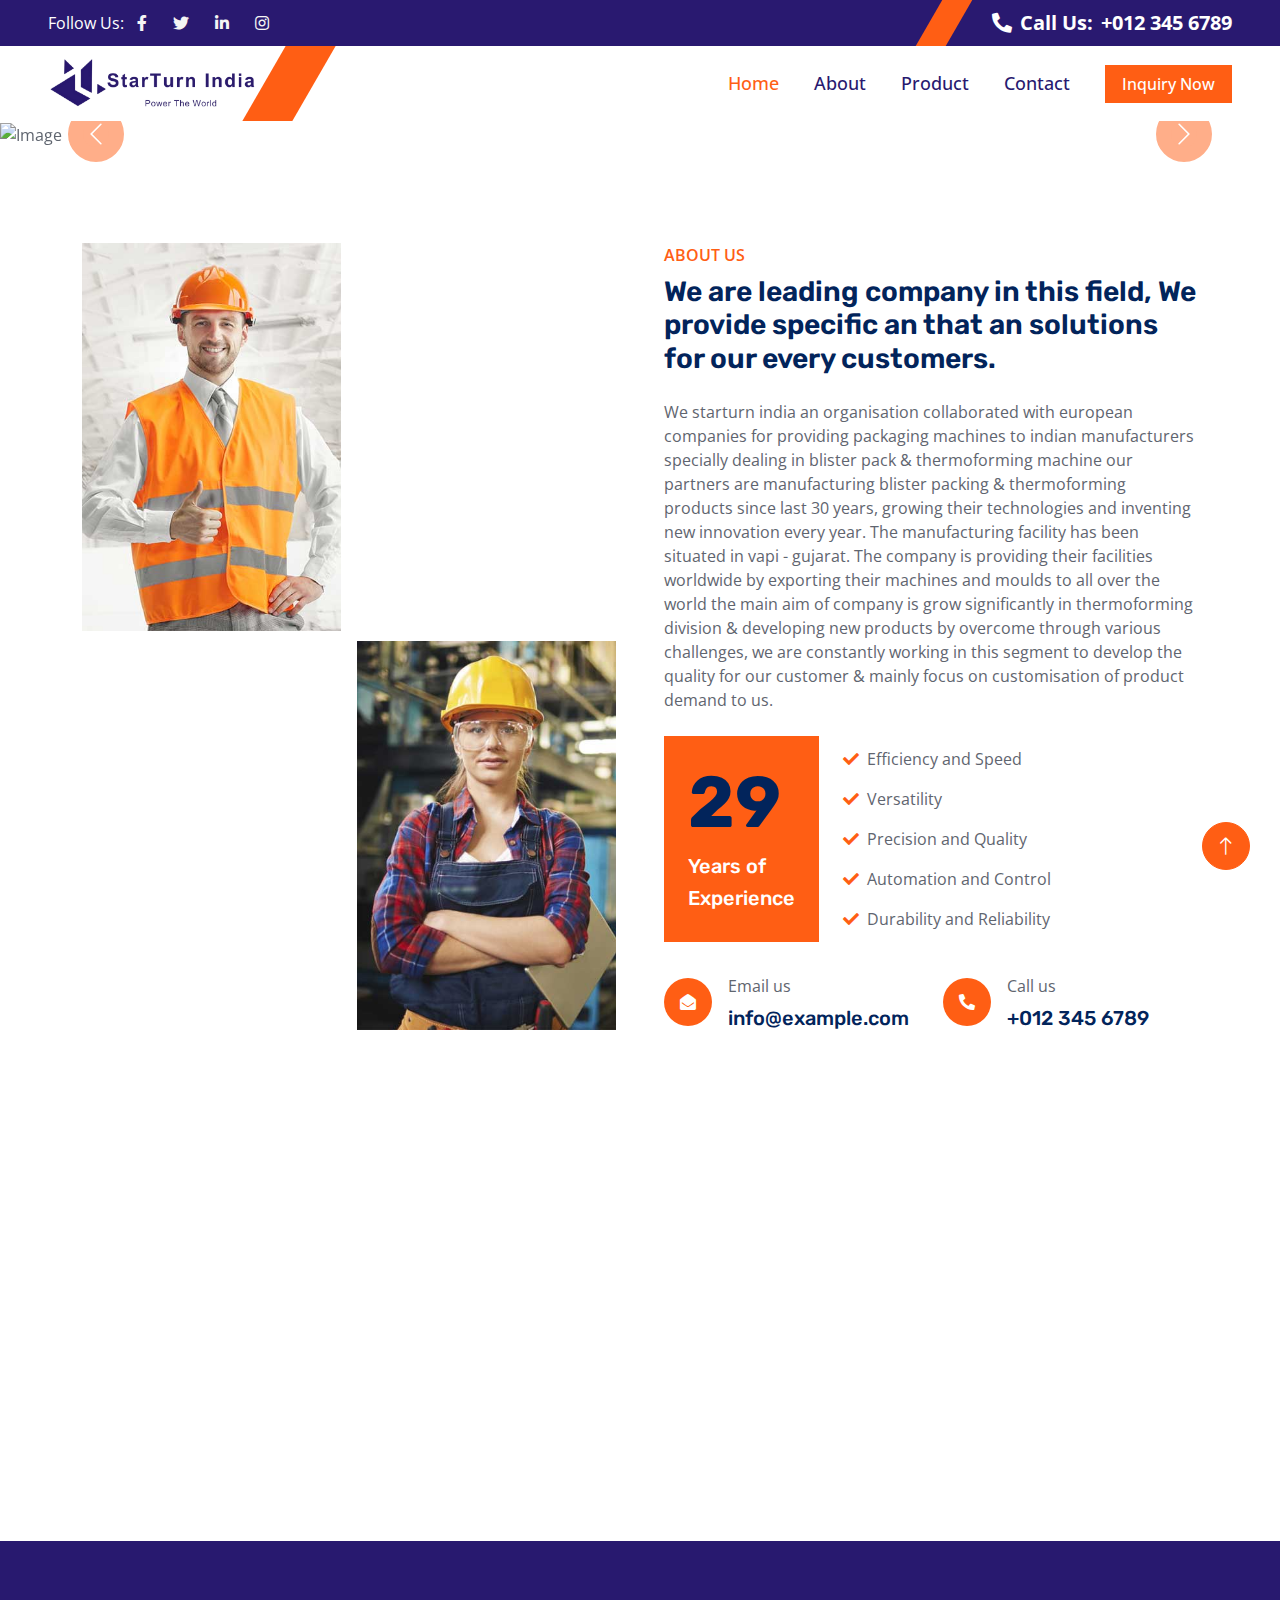
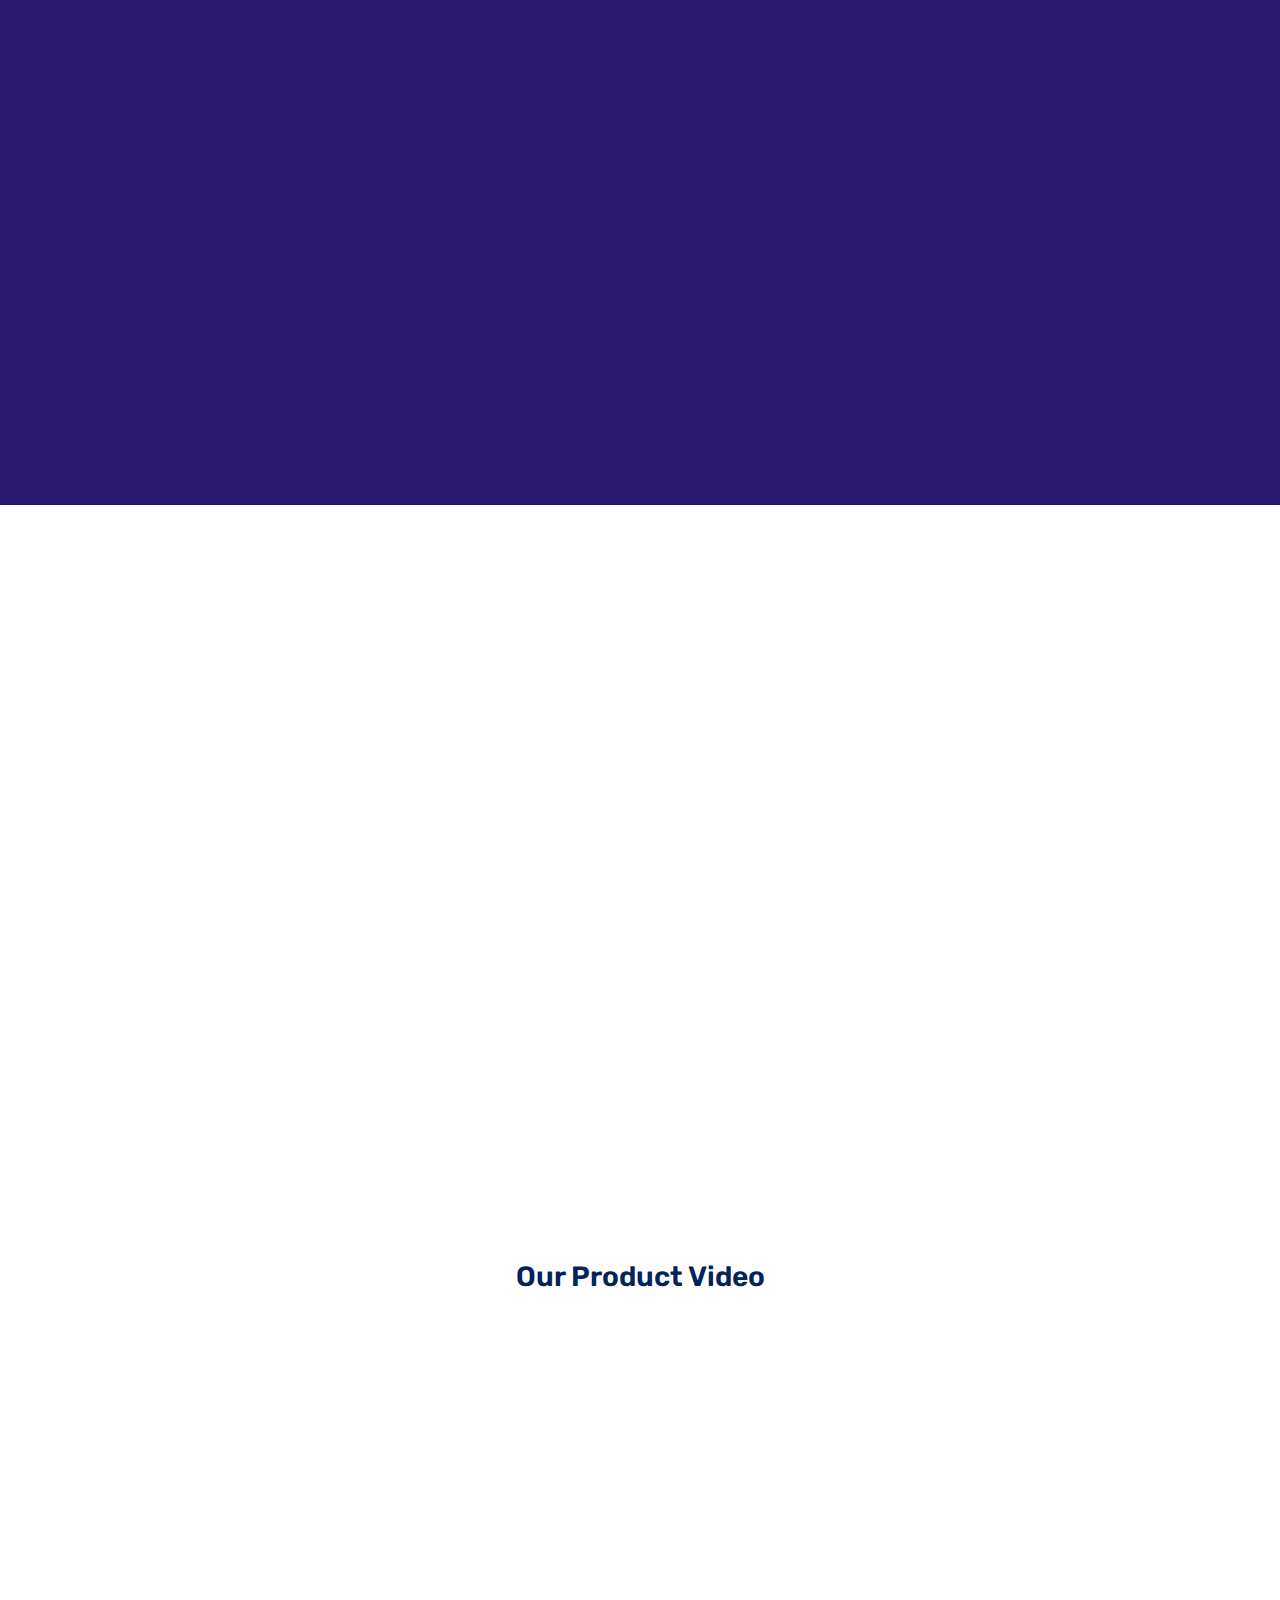
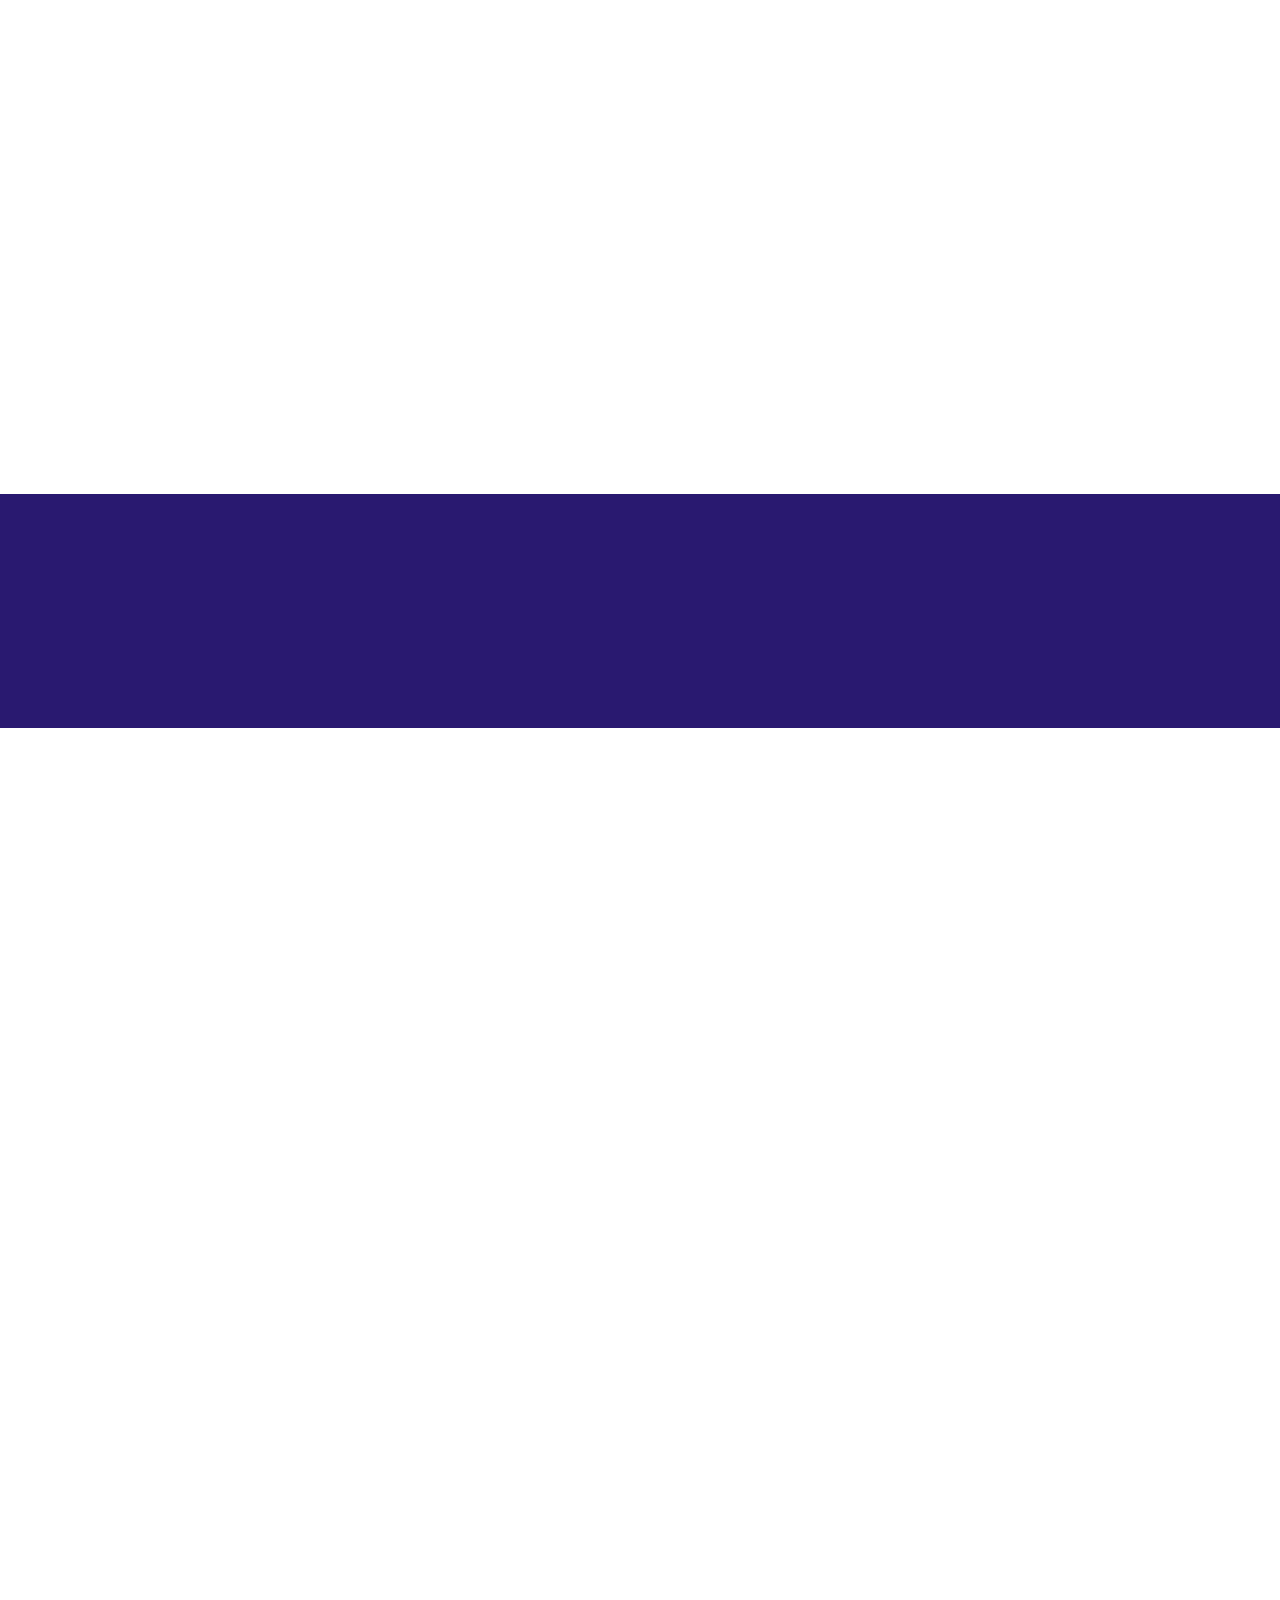
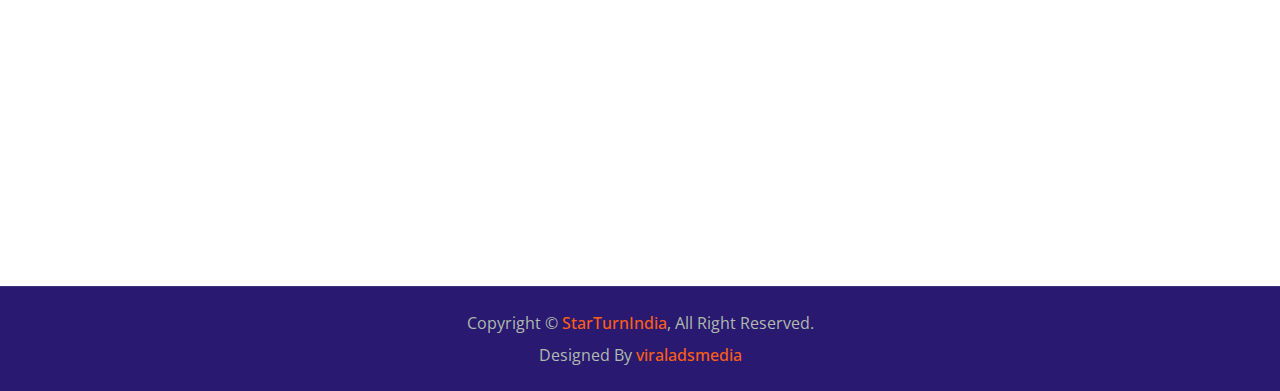
==== commit ee43f9ca: "home page is complete" ====
--- a/index.html
+++ b/index.html
@@ -31,6 +31,15 @@
 
     <!-- Template Stylesheet -->
     <link href="css/style.css" rel="stylesheet">
+
+
+    <style>
+        /* Optional: Ensure the stock image is responsive */
+        .section-title-two .stock img {
+          max-width: 100%;
+          height: auto;
+        }
+      </style>
 </head>
 
 <body>
@@ -213,21 +222,95 @@
     <!-- About End -->
 
 
+      <!-- Product section -->
+      <div class="container-xxl py-5">
+        <div class="container">
+            <div class="text-center mx-auto wow fadeInUp" data-wow-delay="0.1s" style="max-width: 600px;">
+                <p class="fw-medium text-uppercase text-primary mb-2">Our Products</p>
+                <h1 class="display-5 mb-5">Some Of Our <br> Products</h1>
+            </div>
+            <div class="row g-4">
+                <div class="col-lg-4 col-md-6 wow fadeInUp" data-wow-delay="0.1s">
+                    <div class="team-item">
+                        <img class="img-fluid" src="https://starturnindias.com/images/product/ccf1fac1047d20c44a187e46ce8ef8154451.jpeg" alt="">
+                        <div class="d-flex">
+                            <!-- <div class="flex-shrink-0 btn-square bg-primary" style="width: 90px; height: 90px;">
+                                <i class="fa fa-2x fa-share text-white"></i>
+                            </div> -->
+                            <div class="position-relative overflow-hidden bg-light d-flex flex-column justify-content-center w-100 ps-4"
+                                style="height: 90px;">
+                                <h5>Control Panel of Machine</h5>
+                                <span class="text-primary">CEO & Founder</span>
+                                <div class="team-social">
+                                    <!-- <a class="btn btn-square btn-dark rounded-circle mx-1" href=""><i
+                                            class="fab fa-facebook-f"></i></a>
+                                    <a class="btn btn-square btn-dark rounded-circle mx-1" href=""><i
+                                            class="fab fa-twitter"></i></a>
+                                    <a class="btn btn-square btn-dark rounded-circle mx-1" href=""><i
+                                            class="fab fa-instagram"></i></a> -->
+                                            <button>Inquiry Now</button>
+                                </div>
+                            </div>
+                        </div>
+                    </div>
+                </div>
+                <div class="col-lg-4 col-md-6 wow fadeInUp" data-wow-delay="0.3s">
+                    <div class="team-item">
+                        <img class="img-fluid" src="https://starturnindias.com/images/product/1350d554989ced1404d295e6e996da5a8792.jpeg" alt="">
+                        <div class="d-flex">
+                            <!-- <div class="flex-shrink-0 btn-square bg-primary" style="width: 90px; height: 90px;">
+                                <i class="fa fa-2x fa-share text-white"></i>
+                            </div> -->
+                            <div class="position-relative overflow-hidden bg-light d-flex flex-column justify-content-center w-100 ps-4"
+                                style="height: 90px;">
+                                <h5>Nursery Tray Vacuum Forming Machine</h5>
+                                <span class="text-primary">Project Manager</span>
+                                <div class="team-social">
+                                    <button>Inquiry Now</button>
+                                </div>
+                            </div>
+                        </div>
+                    </div>
+                </div>
+                <div class="col-lg-4 col-md-6 wow fadeInUp" data-wow-delay="0.5s">
+                    <div class="team-item">
+                        <img class="img-fluid" src="https://starturnindias.com/images/product/b8a80ea59b1e28543394ff5de039d3d47343.jpeg" alt="">
+                        <div class="d-flex">
+                            <!-- <div class="flex-shrink-0 btn-square bg-primary" style="width: 90px; height: 100px;">
+                                <i class="fa fa-2x fa-share text-white"></i>
+                            </div> -->
+                            <div class="position-relative overflow-hidden bg-light d-flex flex-column justify-content-center w-100 ps-4"
+                                style="height: 100px;">
+                                <h5>Luggage Bag Double Station Vacuum Forming Machine</h5>
+                                <span class="text-primary">Engineer</span>
+                                <div class="team-social">
+                                   <button>Inquiry Now</button>
+                                </div>
+                            </div>
+                        </div>
+                    </div>
+                </div>
+            </div>
+        </div>
+    </div>
+    <!-- Product section -->
+
+
     <!-- Facts Start -->
     <div class="container-fluid facts my-5 p-5">
         <div class="row g-5">
             <div class="col-md-6 col-xl-3 wow fadeIn" data-wow-delay="0.1s">
                 <div class="text-center border p-5">
                     <i class="fa fa-certificate fa-3x text-white mb-3"></i>
-                    <h1 class="display-2 text-primary mb-0" data-toggle="counter-up">25</h1>
+                    <h1 class="display-2 text-primary mb-0" data-toggle="counter-up">29</h1>
                     <span class="fs-5 fw-semi-bold text-white">Years Experience</span>
-                    <p>Delivering top-notch services for over two decades with proven expertise.</p>
+                    <p>We began our company journey in 1989 hand in hand with our clients to satisfy their expectations.</p>
                 </div>
             </div>
             <div class="col-md-6 col-xl-3 wow fadeIn" data-wow-delay="0.3s">
                 <div class="text-center border p-5">
                     <i class="fa fa-users-cog fa-3x text-white mb-3"></i>
-                    <h1 class="display-2 text-primary mb-0" data-toggle="counter-up">135</h1>
+                    <h1 class="display-2 text-primary mb-0" data-toggle="counter-up">200</h1>
                     <span class="fs-5 fw-semi-bold text-white">Satisfied customers</span>
                     <p>Trusted by numerous businesses with unmatched customer satisfaction.</p>
                 </div>
@@ -237,15 +320,15 @@
                     <i class="fa fa-users fa-3x text-white mb-3"></i>
                     <h1 class="display-2 text-primary mb-0" data-toggle="counter-up">957</h1>
                     <span class="fs-5 fw-semi-bold text-white">Happy Clients</span>
-                    <p>Creating smiles by meeting and exceeding client expectations.</p>
+                    <p>Preferred by many businesses, ensuring exceptional service and reliability.</p>
                 </div>
             </div>
             <div class="col-md-6 col-xl-3 wow fadeIn" data-wow-delay="0.7s">
                 <div class="text-center border p-5">
                     <i class="fa fa-check-double fa-3x text-white mb-3"></i>
                     <h1 class="display-2 text-primary mb-0" data-toggle="counter-up">1839</h1>
-                    <span class="fs-5 fw-semi-bold text-white">Projects Done</span>
-                    <p>Successfully completing projects with precision and excellence.</p>
+                    <span class="fs-5 fw-semi-bold text-white">Dedicated team</span>
+                    <p>Always motivated team equipped to take up new challenges with high quality standard.</p>
                 </div>
             </div>
         </div>
@@ -253,8 +336,8 @@
     <!-- Facts End -->
      
 
-    <!-- Features Start -->
-    <div class=" container-xxl py-5">
+    <!-- Why choose section -->
+    <div class="container-xxl py-5">
         <div class="container">
             <div class="row g-5 align-items-center">
                 <div class="col-lg-6 wow fadeInUp" data-wow-delay="0.1s">
@@ -263,17 +346,15 @@
                         <span
                             class="position-absolute top-50 start-100 translate-middle bg-white rounded-circle d-none d-lg-block"
                             style="width: 120px; height: 120px;"></span>
-                        <button type="button" class="btn-play" data-bs-toggle="modal"
-                            data-src="https://www.youtube.com/embed/DWRcNpR6Kdc" data-bs-target="#videoModal">
-                            <span></span>
-                        </button>
+                            <button type="button" class="btn-play" onclick="window.location.href='https://www.youtube.com/embed/_EERycMlspY?si=P8ivByMuKrfV6J3t';">
+                                <span></span>
+                            </button>                            
                     </div>
                 </div>
                 <div class="col-lg-6 wow fadeInUp" data-wow-delay="0.5s">
                     <p class="fw-medium text-uppercase text-primary mb-2">Why Choosing Us!</p>
                     <h1 class="display-5 mb-4">Few Reasons Why People Choosing Us!</h1>
-                    <p class="mb-4">Tempor erat elitr rebum at clita. Diam dolor diam ipsum sit. Aliqu diam amet diam et
-                        eos. Clita erat ipsum et lorem et sit, sed stet lorem sit clita duo justo magna dolore erat amet
+                    <p class="mb-4">StarTurn India is a company providing 100% solutions to packaging company consisting comprehensive ranges of machines. We provide standard process,specific volume and best quality services.
                     </p>
                     <div class="row gy-4">
                         <div class="col-12">
@@ -282,9 +363,8 @@
                                     <i class="fa fa-check text-white"></i>
                                 </div>
                                 <div class="ms-4">
-                                    <h4>Experienced Workers</h4>
-                                    <span>Clita erat ipsum et lorem et sit, sed stet lorem sit clita duo justo magna
-                                        dolore erat amet</span>
+                                    <h4>Nature of Business</h4>
+                                    <span>Exporter and Manufacturer</span>
                                 </div>
                             </div>
                         </div>
@@ -294,9 +374,8 @@
                                     <i class="fa fa-check text-white"></i>
                                 </div>
                                 <div class="ms-4">
-                                    <h4>Reliable Industrial Services</h4>
-                                    <span>Clita erat ipsum et lorem et sit, sed stet lorem sit clita duo justo magna
-                                        dolore erat amet</span>
+                                    <h4>Import Export Code (IEC)</h4>
+                                    <span>AEDFS*****</span>
                                 </div>
                             </div>
                         </div>
@@ -306,41 +385,64 @@
                                     <i class="fa fa-check text-white"></i>
                                 </div>
                                 <div class="ms-4">
-                                    <h4>24/7 Customer Support</h4>
-                                    <span>Clita erat ipsum et lorem et sit, sed stet lorem sit clita duo justo magna
-                                        dolore erat amet</span>
-                                </div>
-                            </div>
-                        </div>
-                    </div>
-                </div>
-            </div>
-        </div>
-    </div>
-    <!-- Features End -->
-
-
-    <!-- Video Modal Start -->
-    <div class="d-none modal modal-video fade" id="videoModal" tabindex="-1" aria-labelledby="exampleModalLabel"
-        aria-hidden="true">
-        <div class="modal-dialog">
-            <div class="modal-content rounded-0">
-                <div class="modal-header">
-                    <h3 class="modal-title" id="exampleModalLabel">Youtube Video</h3>
-                    <button type="button" class="btn-close" data-bs-dismiss="modal" aria-label="Close"></button>
-                </div>
-                <div class="modal-body">
-                    <!-- 16:9 aspect ratio -->
-                    <div class="ratio ratio-16x9">
-                        <iframe class="embed-responsive-item" src="" id="video" allowfullscreen
-                            allowscriptaccess="always" allow="autoplay"></iframe>
-                    </div>
-                </div>
-            </div>
-        </div>
-    </div>
-    <!-- Video Modal End -->
-
+                                    <h4>GST Number</h4>
+                                    <span>24AEDFS7776N1Z9</span>
+                                </div>
+                            </div>
+                        </div>
+                        <!-- This is the next section -->
+                        <div class="col-12">
+                            <div class="d-flex">
+                                <div class="flex-shrink-0 btn-lg-square rounded-circle bg-primary">
+                                    <i class="fa fa-check text-white"></i>
+                                </div>
+                                <div class="ms-4">
+                                    <h4>Legal Status of Firm</h4>
+                                    <span>Partnership Firm</span>
+                                </div>
+                            </div>
+                        </div>
+                        <!-- End the next section -->
+                    </div>
+                </div>
+            </div>
+        </div>
+    </div>
+    <!-- End why choose section -->
+
+
+
+     <!-- This is the product video section -->
+     <div class="container pt-3" style="padding-bottom: 100px;">
+        <div class="row d-flex justify-content-center">
+          <div class="col-md-8 col-lg-6">
+            <div class="section-title-two text-center">
+              <div class="section-two-body">
+                <h3 class="main-title">Our Product Video</h3>
+              </div>
+              <!-- <div class="stock">
+                <img src="img/straturn-india-images/stock.webp" alt="stock" />
+              </div> -->
+            </div>
+          </div>
+        </div>
+    
+        <!-- Responsive YouTube video embed using Bootstrap ratio utility -->
+        <div class="row justify-content-center">
+          <div class="col-12">
+            <div class="ratio ratio-16x9 pb-3">
+              <iframe
+                src="https://www.youtube.com/embed/_EERycMlspY?si=P8ivByMuKrfV6J3t"
+                title="YouTube video player"
+                frameborder="0"
+                allow="accelerometer; autoplay; clipboard-write; encrypted-media; gyroscope; picture-in-picture; web-share"
+                allowfullscreen>
+              </iframe>
+            </div>
+          </div>
+        </div>
+      </div>
+    <!-- End product video section -->
 
     <!-- Service Start -->
     <div class="d-none container-xxl py-5">
@@ -416,139 +518,53 @@
     <!-- Service End -->
 
 
-    <!-- Project Start -->
-    <div class="d-none container-fluid bg-dark pt-5 my-5 px-0">
+    <!-- Our client section-->
+    <div class=" container-fluid bg-dark pt-5 my-5 px-0">
         <div class="text-center mx-auto mt-5 wow fadeIn" data-wow-delay="0.1s" style="max-width: 600px;">
-            <p class="fw-medium text-uppercase text-primary mb-2">Our Projects</p>
-            <h1 class="display-5 text-white mb-5">See What We Have Completed Recently</h1>
+            <p class="fw-medium text-uppercase text-primary mb-2">Our Client</p>
+            <h1 class="display-5 text-white mb-5">Our Major Clients</h1>
         </div>
         <div class="owl-carousel project-carousel wow fadeIn" data-wow-delay="0.1s">
-            <a class="project-item" href="">
-                <img class="img-fluid" src="img/project-1.jpg" alt="">
-                <div class="project-title">
-                    <h5 class="text-primary mb-0">Auto Engineering</h5>
-                </div>
-            </a>
-            <a class="project-item" href="">
-                <img class="img-fluid" src="img/project-2.jpg" alt="">
-                <div class="project-title">
-                    <h5 class="text-primary mb-0">Civil Engineering</h5>
-                </div>
-            </a>
-            <a class="project-item" href="">
-                <img class="img-fluid" src="img/project-3.jpg" alt="">
-                <div class="project-title">
-                    <h5 class="text-primary mb-0">Gas Engineering</h5>
-                </div>
-            </a>
-            <a class="project-item" href="">
-                <img class="img-fluid" src="img/project-4.jpg" alt="">
-                <div class="project-title">
-                    <h5 class="text-primary mb-0">Power Engineering</h5>
-                </div>
-            </a>
-            <a class="project-item" href="">
-                <img class="img-fluid" src="img/project-5.jpg" alt="">
-                <div class="project-title">
-                    <h5 class="text-primary mb-0">Energy Engineering</h5>
-                </div>
-            </a>
-            <a class="project-item" href="">
-                <img class="img-fluid" src="img/project-6.jpg" alt="">
-                <div class="project-title">
-                    <h5 class="text-primary mb-0">Water Engineering</h5>
-                </div>
-            </a>
+           
+                <img class="img-fluid w-50" src="https://starturnindias.com/images/client/65e55ab8c884365c5fec0b59be1521108900-Britannia-Cheese%20Slices-100g-Logo.jpg" alt="">
+                
+                <img class="img-fluid w-50" src="https://starturnindias.com/images/client/65e55aa0c892e65c4db77ae1c11024px-Coats_logo.svg.png" alt="">
+                
+                <img class="img-fluid w-50" src="https://starturnindias.com/images/client/65e55a881511465c4ff7cf170590cbc0170452281.Y3JvcCwxMDgwLDg0NCwwLDExNw.png" alt="">
+                
+                <img class="img-fluid w-50" src="https://starturnindias.com/images/client/65e55a53e2d2a65c4fe50d0a8f28.jpg" alt="">
+               
+                <img class="img-fluid w-50" src="https://starturnindias.com/images/client/65e55a380229465c4fddce259d61lcxM5dWwL.jpg" alt="">
+                
+                <img class="img-fluid w-50" src="https://starturnindias.com/images/client/65e559fb12e1465c4fe08290c1download%20(3).png" alt="">
+                
+                <img class="img-fluid w-50" src="https://starturnindias.com/images/client/65e559bfcd81665c4fe23c2b191200px-ITC_Limited_Logo.svg.png" alt="">
+           
+                <img class="img-fluid w-50" src="https://starturnindias.com/images/client/65e55be4895775e5607f38af6alotte.jpg" alt="">
+                
+                <img class="img-fluid w-50" src="https://starturnindias.com/images/client/65e55bc5bc1a865d86c3966915Hindustan%20Unilever%20Limited.png" alt="">
+                
+                <img class="img-fluid w-50" src="https://starturnindias.com/images/client/65e55b943e5c965d86b15a12c8Jyothy.jpeg" alt="">
+                
+                <img class="img-fluid w-50" src="https://starturnindias.com/images/client/65e55b78225ba65d86acc63e16Reckitt%20Benckiser.png" alt="">
+                               
+                <img class="img-fluid w-50" src="https://starturnindias.com/images/client/65e55b5cac24c65d71b8791e08Nandhi%20Dhall%20Mills.jpeg" alt="">
+               
+                <img class="img-fluid w-50" src="https://starturnindias.com/images/client/65e55b44d5ff765d71b1b34599Reynolds.jpeg" alt="">
+                
+                <img class="img-fluid w-50" src="https://starturnindias.com/images/client/65e55b16cb2f365d71a3dddd02gopal-tooth-powder.jpg" alt="">
+                
+                <img class="img-fluid w-50" src="https://starturnindias.com/images/client/65e55afa6ec7b65d719aa5b170Maiyas.png" alt="">
+                
+                <img class="img-fluid w-50" src="https://starturnindias.com/images/client/65e55ad4200e865c5ff04a1a12download%20(3).jpg" alt="">
+                
         </div>
     </div>
     <!-- Project End -->
 
 
-    <!-- Team Start -->
-    <div class="d-none container-xxl py-5">
-        <div class="container">
-            <div class="text-center mx-auto wow fadeInUp" data-wow-delay="0.1s" style="max-width: 600px;">
-                <p class="fw-medium text-uppercase text-primary mb-2">Our Team</p>
-                <h1 class="display-5 mb-5">Dedicated Team Members</h1>
-            </div>
-            <div class="row g-4">
-                <div class="col-lg-4 col-md-6 wow fadeInUp" data-wow-delay="0.1s">
-                    <div class="team-item">
-                        <img class="img-fluid" src="img/team-1.jpg" alt="">
-                        <div class="d-flex">
-                            <div class="flex-shrink-0 btn-square bg-primary" style="width: 90px; height: 90px;">
-                                <i class="fa fa-2x fa-share text-white"></i>
-                            </div>
-                            <div class="position-relative overflow-hidden bg-light d-flex flex-column justify-content-center w-100 ps-4"
-                                style="height: 90px;">
-                                <h5>Rob Miller</h5>
-                                <span class="text-primary">CEO & Founder</span>
-                                <div class="team-social">
-                                    <a class="btn btn-square btn-dark rounded-circle mx-1" href=""><i
-                                            class="fab fa-facebook-f"></i></a>
-                                    <a class="btn btn-square btn-dark rounded-circle mx-1" href=""><i
-                                            class="fab fa-twitter"></i></a>
-                                    <a class="btn btn-square btn-dark rounded-circle mx-1" href=""><i
-                                            class="fab fa-instagram"></i></a>
-                                </div>
-                            </div>
-                        </div>
-                    </div>
-                </div>
-                <div class="col-lg-4 col-md-6 wow fadeInUp" data-wow-delay="0.3s">
-                    <div class="team-item">
-                        <img class="img-fluid" src="img/team-2.jpg" alt="">
-                        <div class="d-flex">
-                            <div class="flex-shrink-0 btn-square bg-primary" style="width: 90px; height: 90px;">
-                                <i class="fa fa-2x fa-share text-white"></i>
-                            </div>
-                            <div class="position-relative overflow-hidden bg-light d-flex flex-column justify-content-center w-100 ps-4"
-                                style="height: 90px;">
-                                <h5>Adam Crew</h5>
-                                <span class="text-primary">Project Manager</span>
-                                <div class="team-social">
-                                    <a class="btn btn-square btn-dark rounded-circle mx-1" href=""><i
-                                            class="fab fa-facebook-f"></i></a>
-                                    <a class="btn btn-square btn-dark rounded-circle mx-1" href=""><i
-                                            class="fab fa-twitter"></i></a>
-                                    <a class="btn btn-square btn-dark rounded-circle mx-1" href=""><i
-                                            class="fab fa-instagram"></i></a>
-                                </div>
-                            </div>
-                        </div>
-                    </div>
-                </div>
-                <div class="col-lg-4 col-md-6 wow fadeInUp" data-wow-delay="0.5s">
-                    <div class="team-item">
-                        <img class="img-fluid" src="img/team-3.jpg" alt="">
-                        <div class="d-flex">
-                            <div class="flex-shrink-0 btn-square bg-primary" style="width: 90px; height: 90px;">
-                                <i class="fa fa-2x fa-share text-white"></i>
-                            </div>
-                            <div class="position-relative overflow-hidden bg-light d-flex flex-column justify-content-center w-100 ps-4"
-                                style="height: 90px;">
-                                <h5>Peter Farel</h5>
-                                <span class="text-primary">Engineer</span>
-                                <div class="team-social">
-                                    <a class="btn btn-square btn-dark rounded-circle mx-1" href=""><i
-                                            class="fab fa-facebook-f"></i></a>
-                                    <a class="btn btn-square btn-dark rounded-circle mx-1" href=""><i
-                                            class="fab fa-twitter"></i></a>
-                                    <a class="btn btn-square btn-dark rounded-circle mx-1" href=""><i
-                                            class="fab fa-instagram"></i></a>
-                                </div>
-                            </div>
-                        </div>
-                    </div>
-                </div>
-            </div>
-        </div>
-    </div>
-    <!-- Team End -->
-
-
     <!-- Testimonial Start -->
-    <div class="d-none container-xxl py-5">
+    <div class=" overflow-hidden container-xxl py-5">
         <div class="container">
             <div class="text-center mx-auto wow fadeInUp" data-wow-delay="0.1s" style="max-width: 600px;">
                 <p class="fw-medium text-uppercase text-primary mb-2">Testimonial</p>
@@ -557,47 +573,41 @@
             <div class="owl-carousel testimonial-carousel wow fadeInUp" data-wow-delay="0.1s">
                 <div class="testimonial-item text-center">
                     <div class="testimonial-img position-relative">
-                        <img class="img-fluid rounded-circle mx-auto mb-5" src="img/testimonial-1.jpg">
+                        <img class="img-fluid rounded-circle mx-auto mb-5" src="https://www.hotazy.com/images/male.png">
                         <div class="btn-square bg-primary rounded-circle">
                             <i class="fa fa-quote-left text-white"></i>
                         </div>
                     </div>
                     <div class="testimonial-text text-center rounded p-4">
-                        <p>Clita clita tempor justo dolor ipsum amet kasd amet duo justo duo duo labore sed sed. Magna
-                            ut diam sit et amet stet eos sed clita erat magna elitr erat sit sit erat at rebum justo sea
-                            clita.</p>
-                        <h5 class="mb-1">Client Name</h5>
-                        <span class="fst-italic">Profession</span>
+                        <p>"Switching effortlessly between vacuum and pressure forming, this machine boosts our production efficiency and delivers consistent quality."</p>
+                        <h5 class="mb-1">Client</h5>
+                        <!-- <span class="fst-italic">Profession</span> -->
                     </div>
                 </div>
                 <div class="testimonial-item text-center">
                     <div class="testimonial-img position-relative">
-                        <img class="img-fluid rounded-circle mx-auto mb-5" src="img/testimonial-2.jpg">
+                        <img class="img-fluid rounded-circle mx-auto mb-5" src="https://www.hotazy.com/images/female.png">
                         <div class="btn-square bg-primary rounded-circle">
                             <i class="fa fa-quote-left text-white"></i>
                         </div>
                     </div>
                     <div class="testimonial-text text-center rounded p-4">
-                        <p>Clita clita tempor justo dolor ipsum amet kasd amet duo justo duo duo labore sed sed. Magna
-                            ut diam sit et amet stet eos sed clita erat magna elitr erat sit sit erat at rebum justo sea
-                            clita.</p>
-                        <h5 class="mb-1">Client Name</h5>
-                        <span class="fst-italic">Profession</span>
+                        <p>"Whether using vacuum or pressure forming, the precision and reliability are top-notch. It’s a game-changer for our manufacturing process."</p>
+                        <h5 class="mb-1">Client</h5>
+                        <!-- <span class="fst-italic">Profession</span> -->
                     </div>
                 </div>
                 <div class="testimonial-item text-center">
                     <div class="testimonial-img position-relative">
-                        <img class="img-fluid rounded-circle mx-auto mb-5" src="img/testimonial-3.jpg">
+                        <img class="img-fluid rounded-circle mx-auto mb-5" src="https://www.hotazy.com/images/female.png">
                         <div class="btn-square bg-primary rounded-circle">
                             <i class="fa fa-quote-left text-white"></i>
                         </div>
                     </div>
                     <div class="testimonial-text text-center rounded p-4">
-                        <p>Clita clita tempor justo dolor ipsum amet kasd amet duo justo duo duo labore sed sed. Magna
-                            ut diam sit et amet stet eos sed clita erat magna elitr erat sit sit erat at rebum justo sea
-                            clita.</p>
-                        <h5 class="mb-1">Client Name</h5>
-                        <span class="fst-italic">Profession</span>
+                        <p>"Easy to operate with an intuitive interface, plus excellent customer support. It’s a great addition to our production line!"</p>
+                        <h5 class="mb-1">Client</h5>
+                        <!-- <span class="fst-italic">Profession</span> -->
                     </div>
                 </div>
             </div>
@@ -607,14 +617,14 @@
 
 
     <!-- Footer Start -->
-    <div class="d-none container-fluid bg-dark footer mt-5 py-5 wow fadeIn" data-wow-delay="0.1s">
+    <div class="container-fluid bg-dark footer mt-5 py-5 wow fadeIn" data-wow-delay="0.1s">
         <div class="container py-5">
             <div class="row g-5">
                 <div class="col-lg-3 col-md-6">
                     <h5 class="text-white mb-4">Our Office</h5>
-                    <p class="mb-2"><i class="fa fa-map-marker-alt me-3"></i>123 Street, New York, USA</p>
-                    <p class="mb-2"><i class="fa fa-phone-alt me-3"></i>+012 345 67890</p>
-                    <p class="mb-2"><i class="fa fa-envelope me-3"></i>info@example.com</p>
+                    <p class="mb-2"><i class="fa fa-map-marker-alt me-3"></i>Factory No. 11, Uma Industrial Estate, Dharampur Road, Vapi, Gita Nagar, Valsad - 396191, Gujarat, India.</p>
+                    <p class="mb-2"><i class="fa fa-phone-alt me-3"></i>+91 97377 79800</p>
+                    <p class="mb-2"><i class="fa fa-envelope"></i>Shubhamsingh0080@gmail.com</p>
                     <div class="d-flex pt-3">
                         <a class="btn btn-square btn-primary rounded-circle me-2" href=""><i
                                 class="fab fa-twitter"></i></a>
@@ -645,7 +655,7 @@
                 </div>
                 <div class="col-lg-3 col-md-6">
                     <h5 class="text-white mb-4">Newsletter</h5>
-                    <p>Dolor amet sit justo amet elitr clita ipsum elitr est.</p>
+                    <p>Stay updated with our latest news, offers, and insights by subscribing today.</p>
                     <div class="position-relative w-100">
                         <input class="form-control bg-transparent w-100 py-3 ps-4 pe-5" type="text"
                             placeholder="Your email">
@@ -660,13 +670,12 @@
 
 
     <!-- Copyright Start -->
-    <div class="d-none container-fluid copyright bg-dark py-4">
+    <div class=" container-fluid copyright bg-dark py-4">
         <div class="container text-center">
-            <p class="mb-2">Copyright &copy; <a class="fw-semi-bold" href="#">Your Site Name</a>, All Right Reserved.
+            <p class="mb-2">Copyright &copy; <a class="fw-semi-bold" href="#">StarTurnIndia</a>, All Right Reserved.
             </p>
             <!--/*** This template is free as long as you keep the footer author’s credit link/attribution link/backlink. If you'd like to use the template without the footer author’s credit link/attribution link/backlink, you can purchase the Credit Removal License from "https://htmlcodex.com/credit-removal". Thank you for your support. ***/-->
-            <p class="mb-0">Designed By <a class="fw-semi-bold" href="https://htmlcodex.com">HTML Codex</a> Distributed
-                By: <a href="https://themewagon.com">ThemeWagon</a> </p>
+            <p class="mb-0">Designed By <a class="fw-semi-bold" href="https://viraladsmedia.com/">viraladsmedia</a></p>
         </div>
     </div>
     <!-- Copyright End -->
--- a/css/style.css
+++ b/css/style.css
@@ -3,7 +3,7 @@
     --primary: #FF5E14;
     --secondary: #5F656F;
     --light: #F5F5F5;
-    --dark: #02245B;
+    --dark: #28196f;
 }
 
 .back-to-top {
@@ -500,7 +500,7 @@
 
 .project-item:hover img,
 .project-carousel .owl-item.center img {
-    margin-top: -60px;
+    /* margin-top: -60px; */
 }
 
 .project-item .project-title {
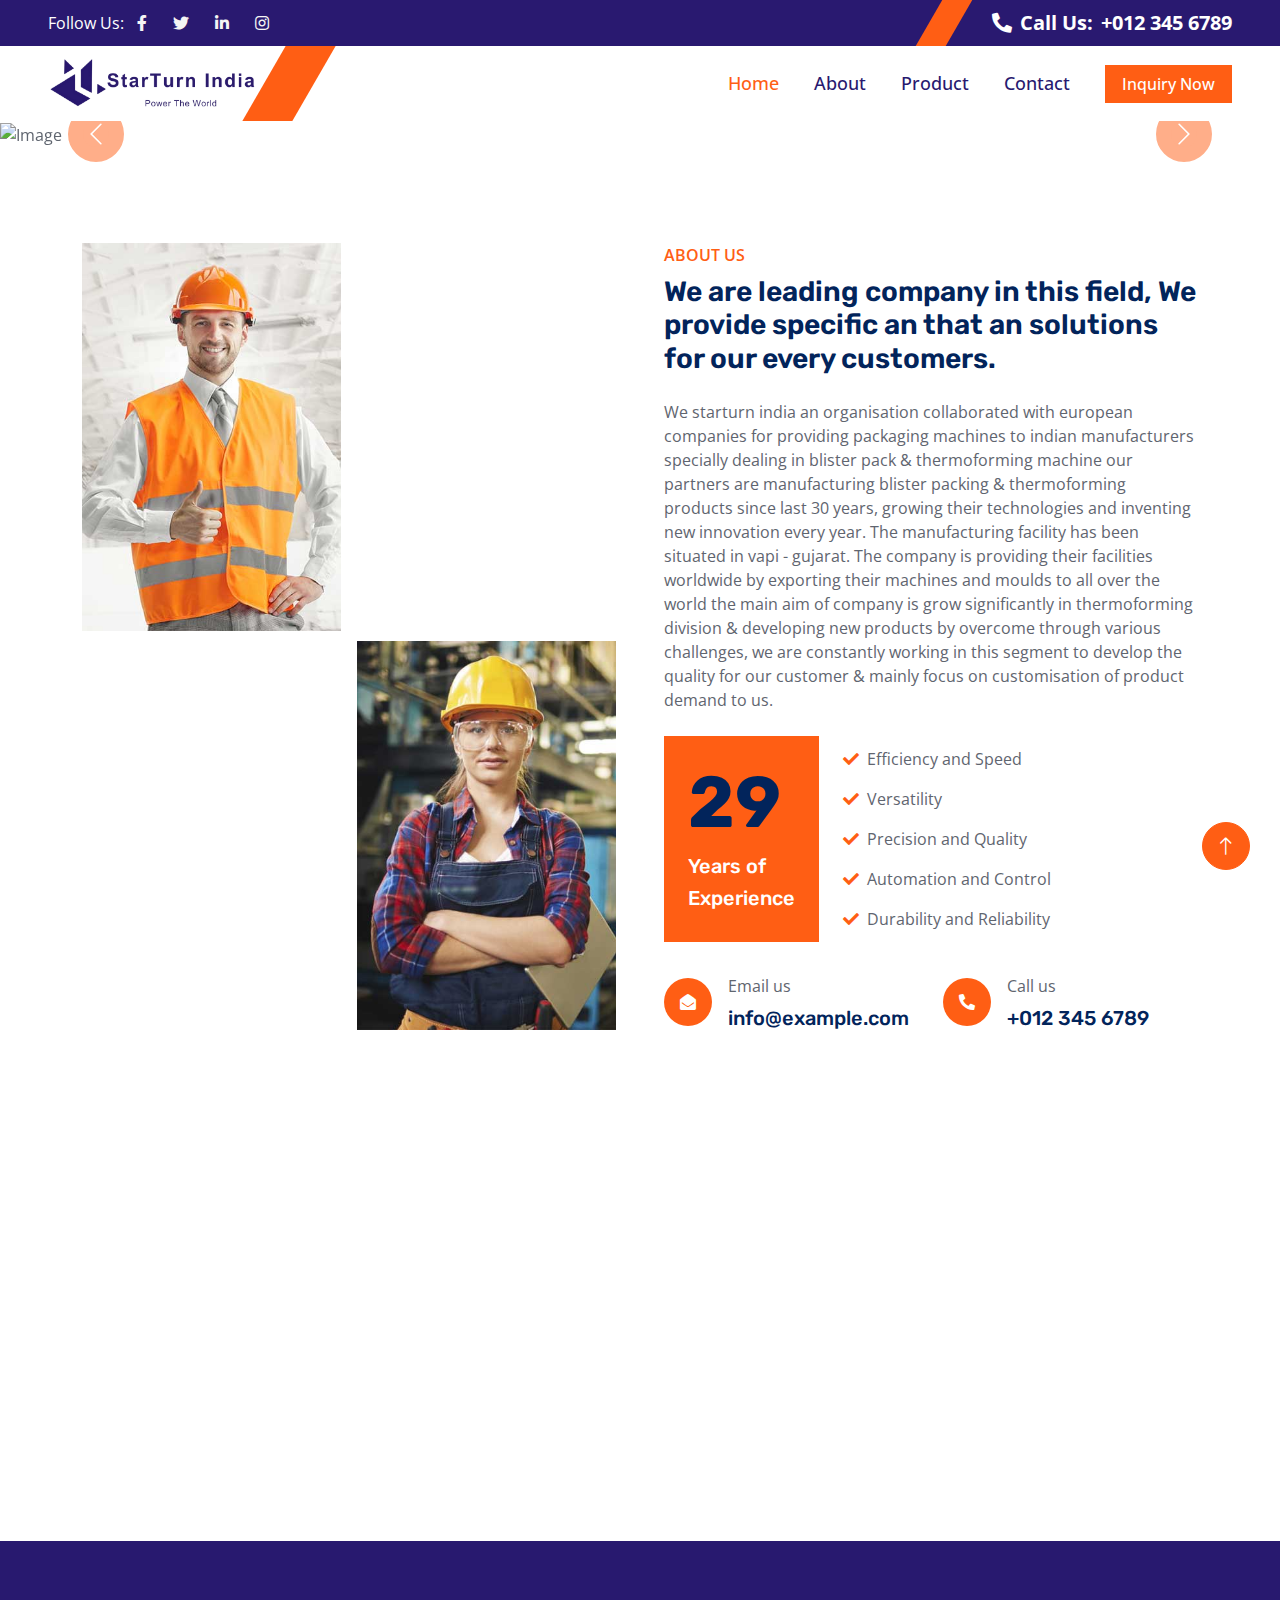
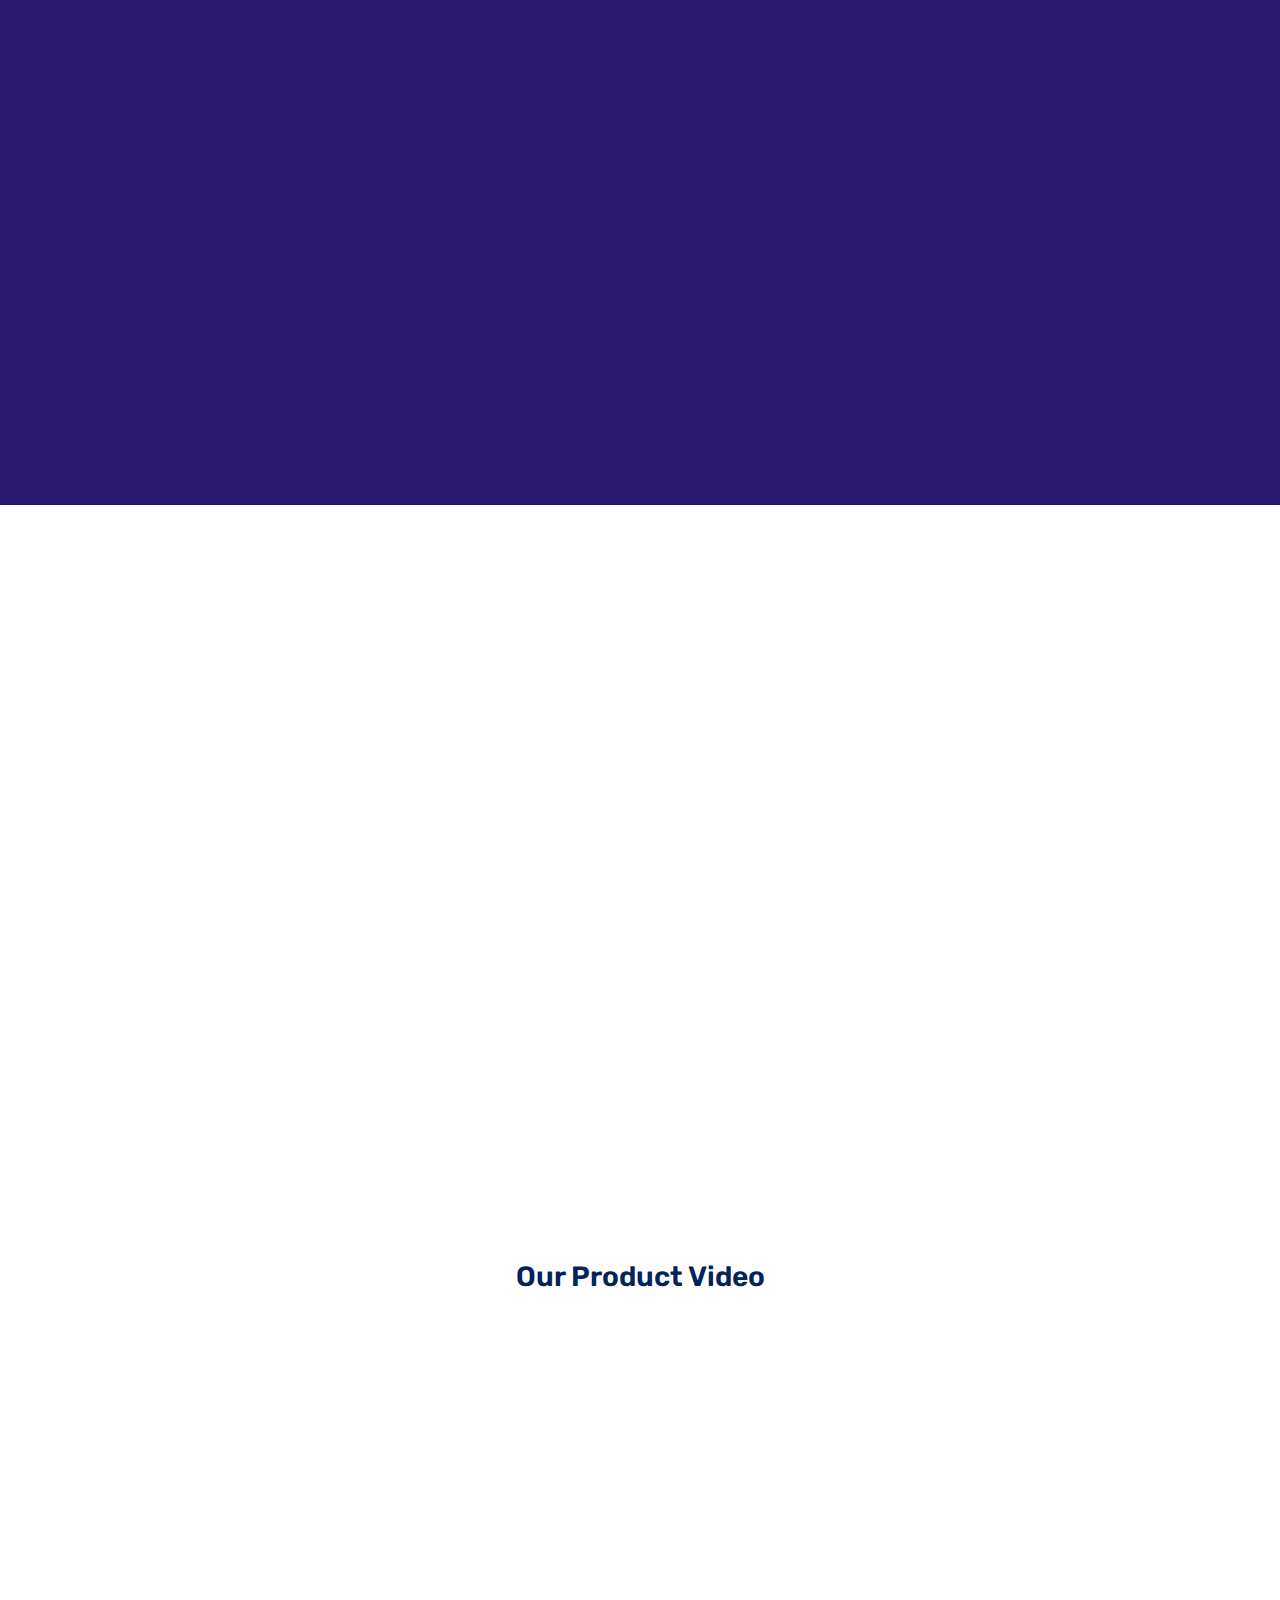
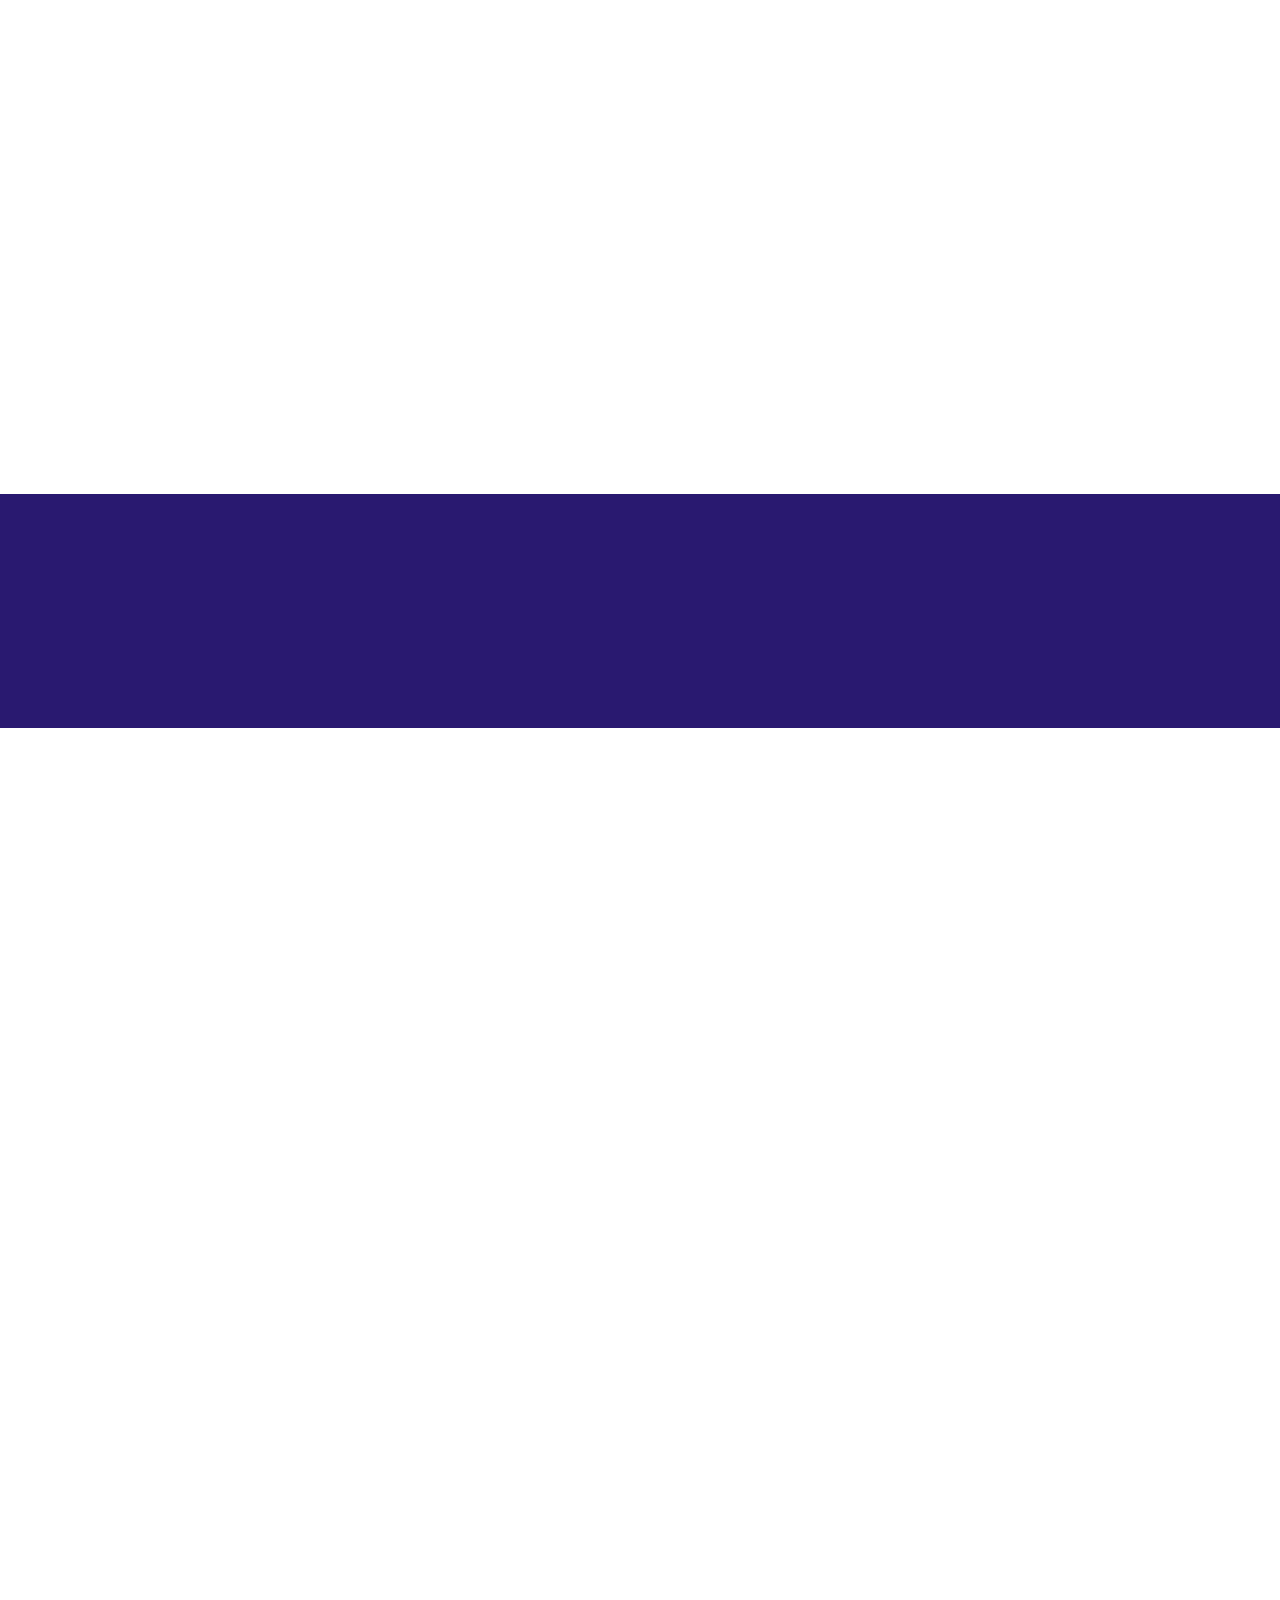
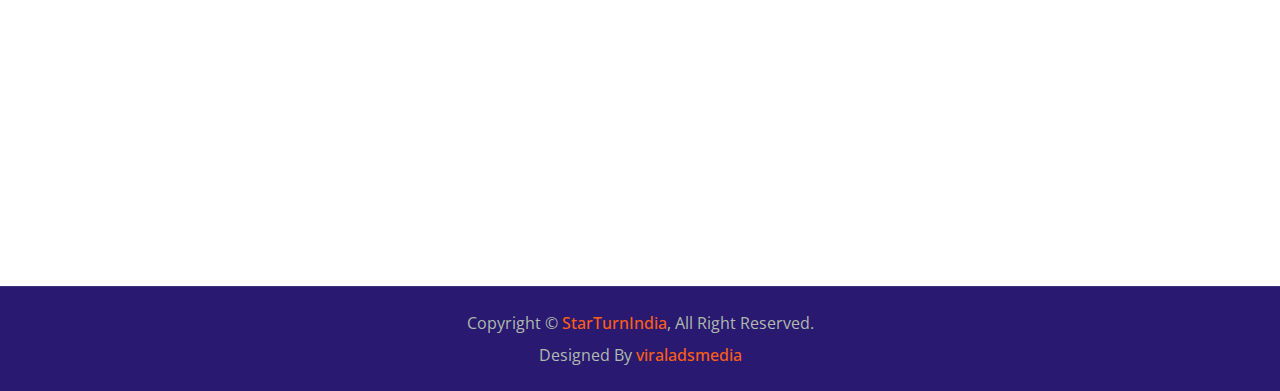
==== commit 91aef407: "change the product card" ====
--- a/index.html
+++ b/index.html
@@ -241,15 +241,15 @@
                                 style="height: 90px;">
                                 <h5>Control Panel of Machine</h5>
                                 <span class="text-primary">CEO & Founder</span>
-                                <div class="team-social">
-                                    <!-- <a class="btn btn-square btn-dark rounded-circle mx-1" href=""><i
+                                <!-- <div class="team-social">
+                                    <a class="btn btn-square btn-dark rounded-circle mx-1" href=""><i
                                             class="fab fa-facebook-f"></i></a>
                                     <a class="btn btn-square btn-dark rounded-circle mx-1" href=""><i
                                             class="fab fa-twitter"></i></a>
                                     <a class="btn btn-square btn-dark rounded-circle mx-1" href=""><i
-                                            class="fab fa-instagram"></i></a> -->
+                                            class="fab fa-instagram"></i></a>
                                             <button>Inquiry Now</button>
-                                </div>
+                                </div> -->
                             </div>
                         </div>
                     </div>
@@ -265,9 +265,9 @@
                                 style="height: 90px;">
                                 <h5>Nursery Tray Vacuum Forming Machine</h5>
                                 <span class="text-primary">Project Manager</span>
-                                <div class="team-social">
+                                <!-- <div class="team-social">
                                     <button>Inquiry Now</button>
-                                </div>
+                                </div> -->
                             </div>
                         </div>
                     </div>
@@ -283,9 +283,9 @@
                                 style="height: 100px;">
                                 <h5>Luggage Bag Double Station Vacuum Forming Machine</h5>
                                 <span class="text-primary">Engineer</span>
-                                <div class="team-social">
+                                <!-- <div class="team-social">
                                    <button>Inquiry Now</button>
-                                </div>
+                                </div> -->
                             </div>
                         </div>
                     </div>
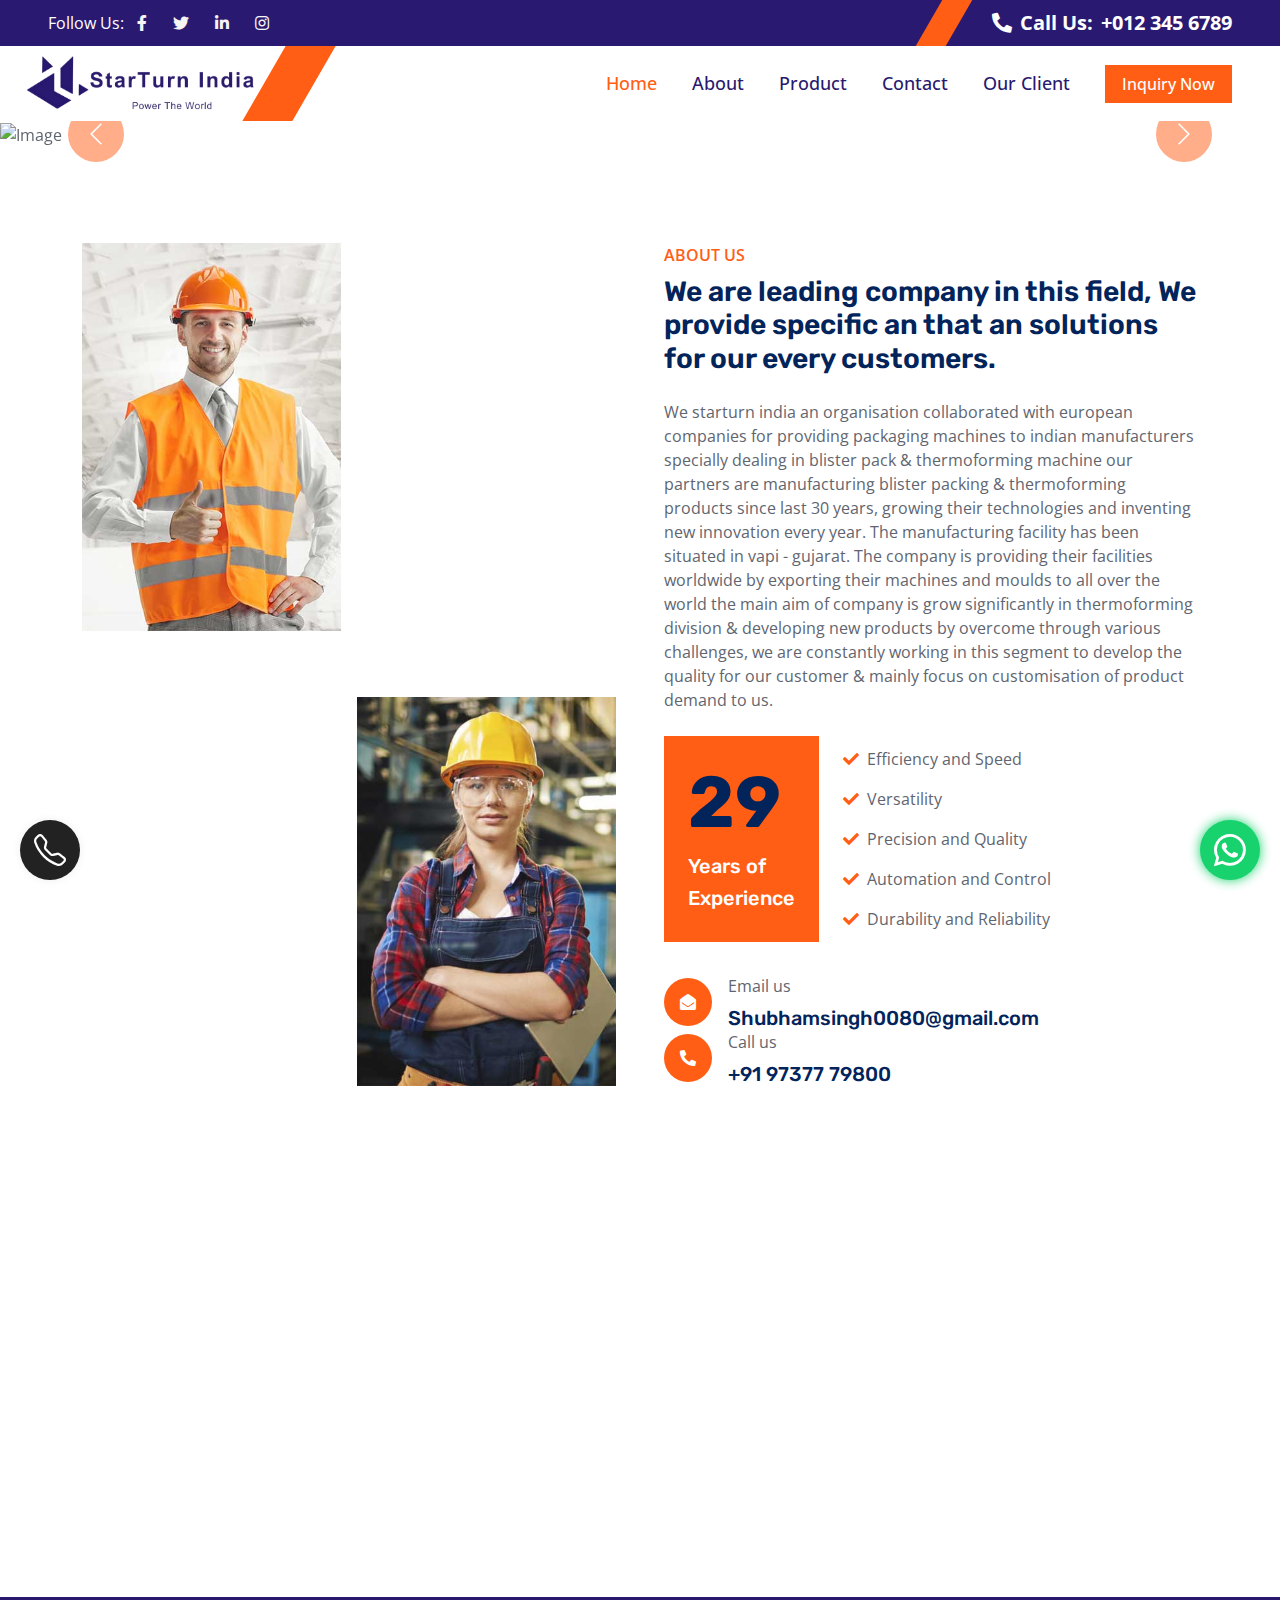
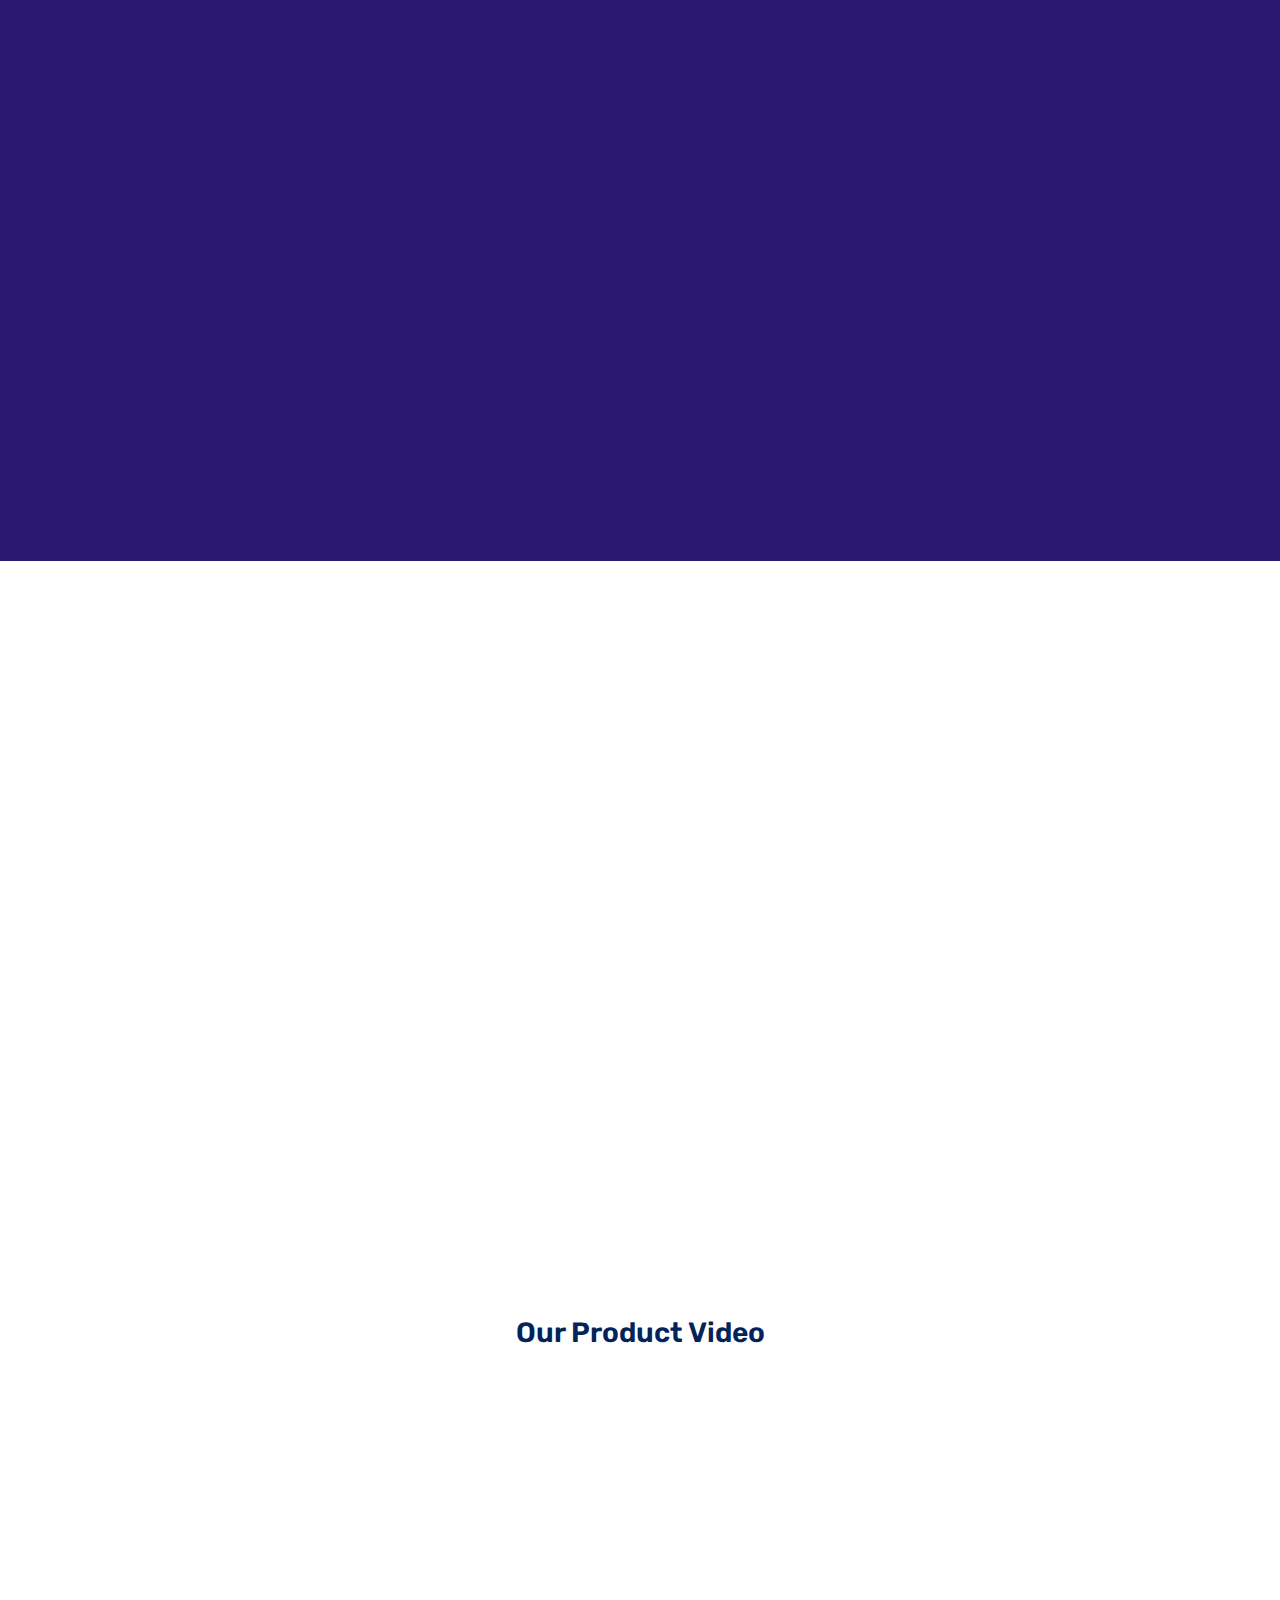
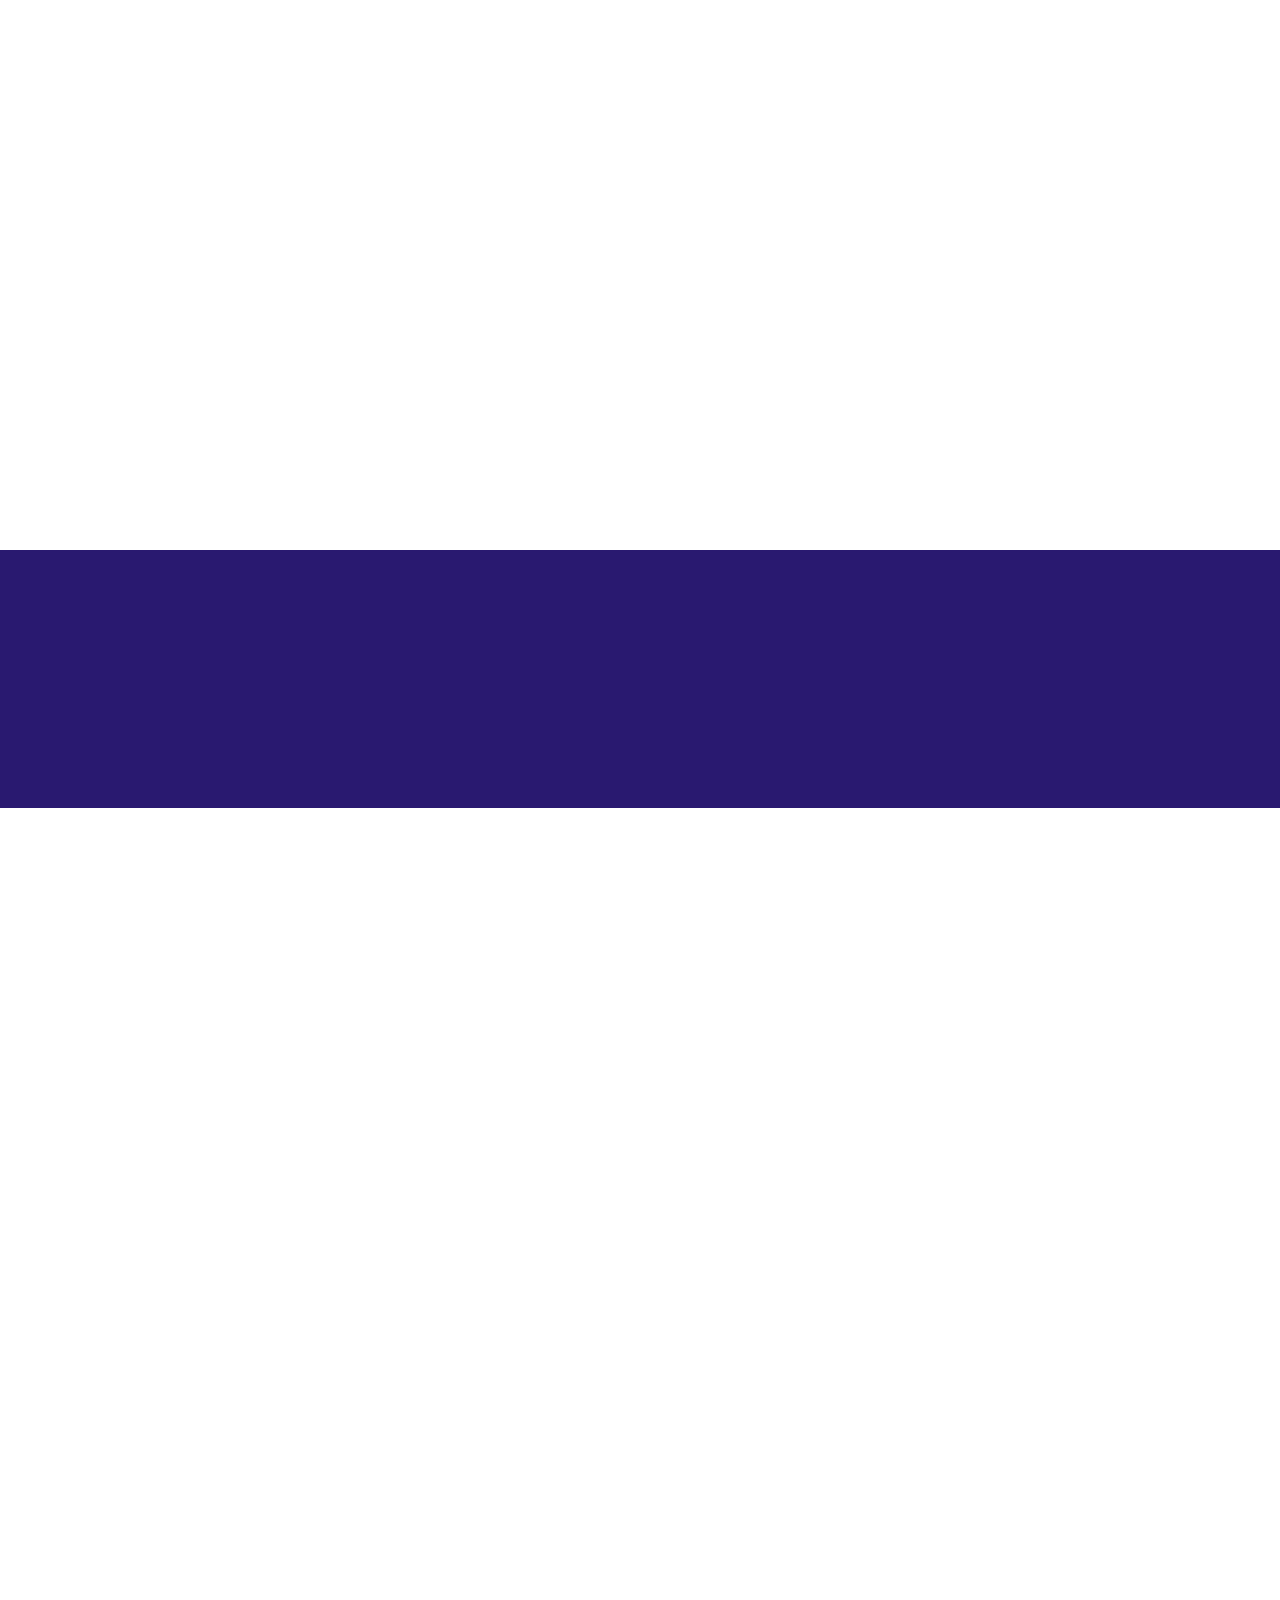
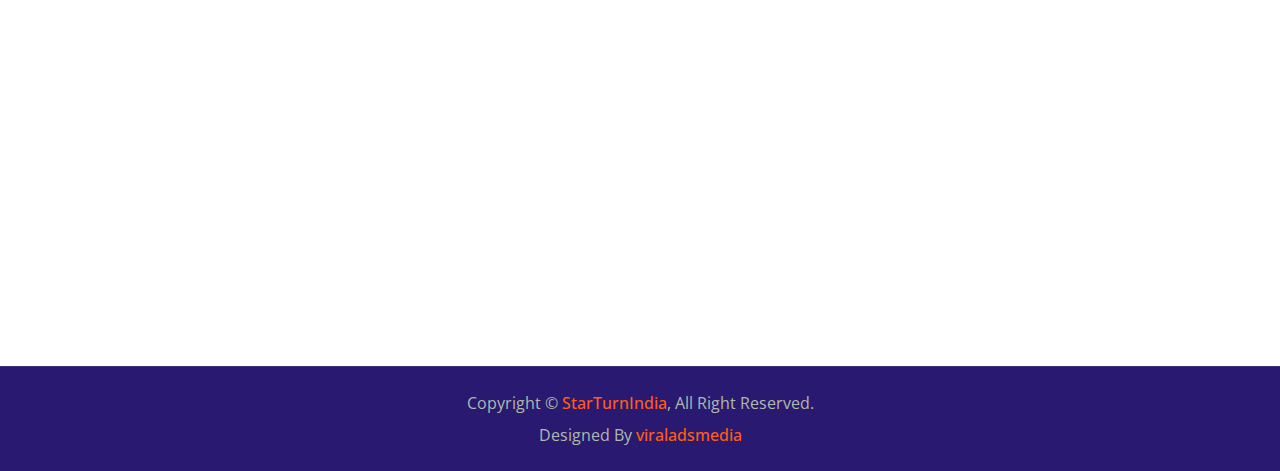
==== commit 7cb91a1e: "complete full website" ====
--- a/index.html
+++ b/index.html
@@ -39,6 +39,14 @@
           max-width: 100%;
           height: auto;
         }
+
+        /* This is the about us section */
+        @media (max-width: 768px) { /* Applies only on screens up to 768px (mobile) */
+        .mobile-margin {
+            margin-top: -330px;
+            }   
+        }
+
       </style>
 </head>
 
@@ -76,7 +84,7 @@
 
     <!-- Navbar Start -->
     <nav class="navbar navbar-expand-lg bg-white navbar-light sticky-top py-0 pe-5">
-        <a href="index.html" class="navbar-brand ps-5 me-0 col-9 col-md-3">
+        <a href="index.html" class="navbar-brand ps-1 ps-md-4 me-0 col-9 col-md-3">
             <!-- <h1 class="text-white m-0">Star_logo</h1> -->
              <img class="img-fluid" src="img/StarTurn India.png" alt="logo">
         </a>
@@ -85,8 +93,8 @@
         </button>
         <div class="collapse navbar-collapse" id="navbarCollapse">
             <div class="navbar-nav ms-auto p-4 p-lg-0">
-                <a href="index.html" class="nav-item nav-link active">Home</a>
-                <a href="#" class="nav-item nav-link">About</a>
+                <a href="#" class="nav-item nav-link active">Home</a>
+                <a href="about.html" class="nav-item nav-link">About</a>
                 <!-- <a href="service.html" class="nav-item nav-link">Services</a> -->
                 <!-- <div class="nav-item dropdown">
                     <a href="#" class="nav-link dropdown-toggle" data-bs-toggle="dropdown">Pages</a>
@@ -98,8 +106,9 @@
                         <a href="404.html" class="dropdown-item">404 Page</a>
                     </div>
                 </div> -->
-                <a href="#" class="nav-item nav-link">Product</a>
-                <a href="#" class="nav-item nav-link">Contact</a>
+                <a href="service.html" class="nav-item nav-link">Product</a>
+                <a href="contact.html" class="nav-item nav-link">Contact</a>
+                <a href="ourclient.html" class="nav-item nav-link">Our Client</a>
             </div>
             <a href="" class="btn btn-primary px-3 d-none d-lg-block">Inquiry Now</a>
         </div>
@@ -154,11 +163,11 @@
             </button>
         </div>
     </div>
-    <!-- Carousel End -->
+    <!-- Carousel End --> 
 
 
     <!-- About Start -->
-    <div class="marginsub container-xxl py-5">
+    <div class="marginsub container-xxl py-5 mobile-margin" >
         <div class="container">
             <div class="row g-5">
                 <div class="col-lg-6">
@@ -191,15 +200,15 @@
                             <p class="mb-0"><i class="fa fa-check text-primary me-2"></i>Durability and Reliability</p>
                         </div>
                     </div>
-                    <div class="row pt-2">
+                    <div class=" pt-2">
                         <div class="col-sm-6">
-                            <div class="d-flex align-items-center">
+                            <div class="d-flex  align-items-center">
                                 <div class="flex-shrink-0 btn-lg-square rounded-circle bg-primary">
                                     <i class="fa fa-envelope-open text-white"></i>
                                 </div>
                                 <div class="ms-3">
                                     <p class="mb-2">Email us</p>
-                                    <h5 class="mb-0">info@example.com</h5>
+                                    <h5 class="mb-0">Shubhamsingh0080@gmail.com</h5>
                                 </div>
                             </div>
                         </div>
@@ -210,7 +219,7 @@
                                 </div>
                                 <div class="ms-3">
                                     <p class="mb-2">Call us</p>
-                                    <h5 class="mb-0">+012 345 6789</h5>
+                                    <h5 class="mb-0">+91 97377 79800</h5>
                                 </div>
                             </div>
                         </div>
@@ -411,7 +420,6 @@
     <!-- End why choose section -->
 
 
-
      <!-- This is the product video section -->
      <div class="container pt-3" style="padding-bottom: 100px;">
         <div class="row d-flex justify-content-center">
@@ -524,7 +532,7 @@
             <p class="fw-medium text-uppercase text-primary mb-2">Our Client</p>
             <h1 class="display-5 text-white mb-5">Our Major Clients</h1>
         </div>
-        <div class="owl-carousel project-carousel wow fadeIn" data-wow-delay="0.1s">
+        <div class="owl-carousel project-carousel wow fadeIn pb-4" data-wow-delay="0.1s">
            
                 <img class="img-fluid w-50" src="https://starturnindias.com/images/client/65e55ab8c884365c5fec0b59be1521108900-Britannia-Cheese%20Slices-100g-Logo.jpg" alt="">
                 
@@ -668,6 +676,17 @@
     </div>
     <!-- Footer End -->
 
+     <!-- This is the whatsapp section -->
+     <div class="position-relative" style="z-index: 999;">
+        <a class="call" href="tel:+919737779800">
+          <i class="bi bi-telephone"></i>
+        </a>
+        <a class="whatsapp" href="https://api.whatsapp.com/send/?phone=919737779800&text&type=phone_number&app_absent=0">
+          <i class="bi bi-whatsapp"></i>
+        </a>
+      </div>
+     <!-- End whatsapp section -->
+
 
     <!-- Copyright Start -->
     <div class=" container-fluid copyright bg-dark py-4">
--- a/css/style.css
+++ b/css/style.css
@@ -243,7 +243,7 @@
 }
 
 .page-header {
-    background: linear-gradient(to right, rgba(2, 36, 91, 1) 0%, rgba(2, 36, 91, 0) 100%), url(../img/carousel-2.jpg) center center no-repeat;
+    background: linear-gradient(to right, rgba(2, 36, 91, 1) 0%, rgba(2, 36, 91, 0) 100%), url("https://img.freepik.com/free-photo/process-creating-modern-fence-with-orange-sparks_7502-9314.jpg?ga=GA1.1.332943406.1726205077&semt=ais_hybrid") center center no-repeat;
     background-size: cover;
 }
 
@@ -712,4 +712,52 @@
 .copyright {
     color: #B0B9AE;
     border-top: 1px solid rgba(255, 255, 255, .1);
-}+}
+
+
+/* This is the whatsapp section */
+/* whatsapp */
+.whatsapp {
+    position: fixed;
+    bottom: 20px;
+    right: 20px;
+    width: 60px;
+    height: 60px;
+    display: flex;
+    justify-content: center;
+    align-items: center;
+    transition: .1s all ease-in-out;
+    border-radius: 50%;
+    font-size: 2rem;
+    color: white;
+    box-shadow: 0 0 .75rem #18d26e;
+    background-color: #18d26e;
+  }
+  
+  .whatsapp:hover {
+    background-color: white;
+    color: #18d26e;
+  }
+  
+  .call {
+    position: fixed;
+    bottom: 20px;
+    left: 20px;
+    width: 60px;
+    transition: .1s all ease-in-out;
+    height: 60px;
+    display: flex;
+    justify-content: center;
+    align-items: center;
+    border-radius: 50%;
+    font-size: 2rem;
+    color: white;
+    background-color: #222222;
+    box-shadow: 0 0 .5rem #eee;
+  }
+  
+  .call:hover {
+    background-color: white;
+    color:#222222;
+  }
+/* End whatsapp section */